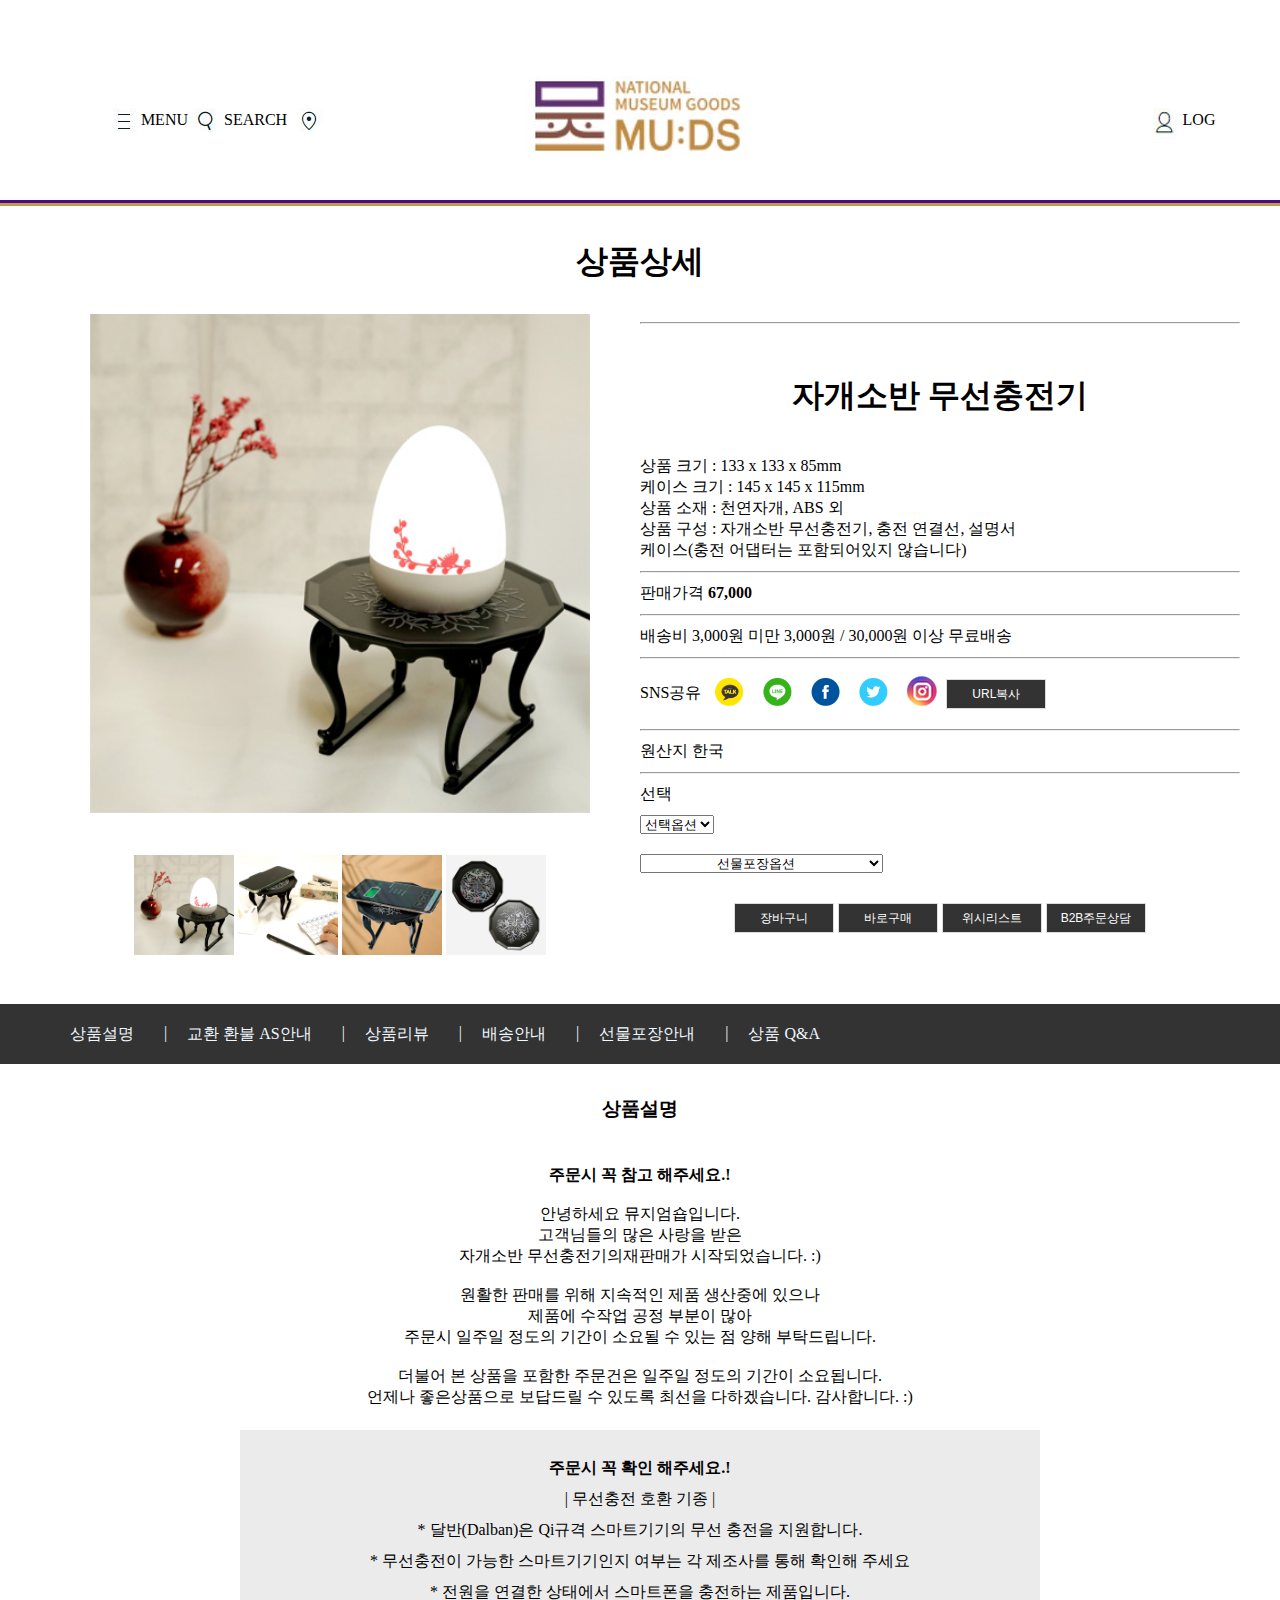
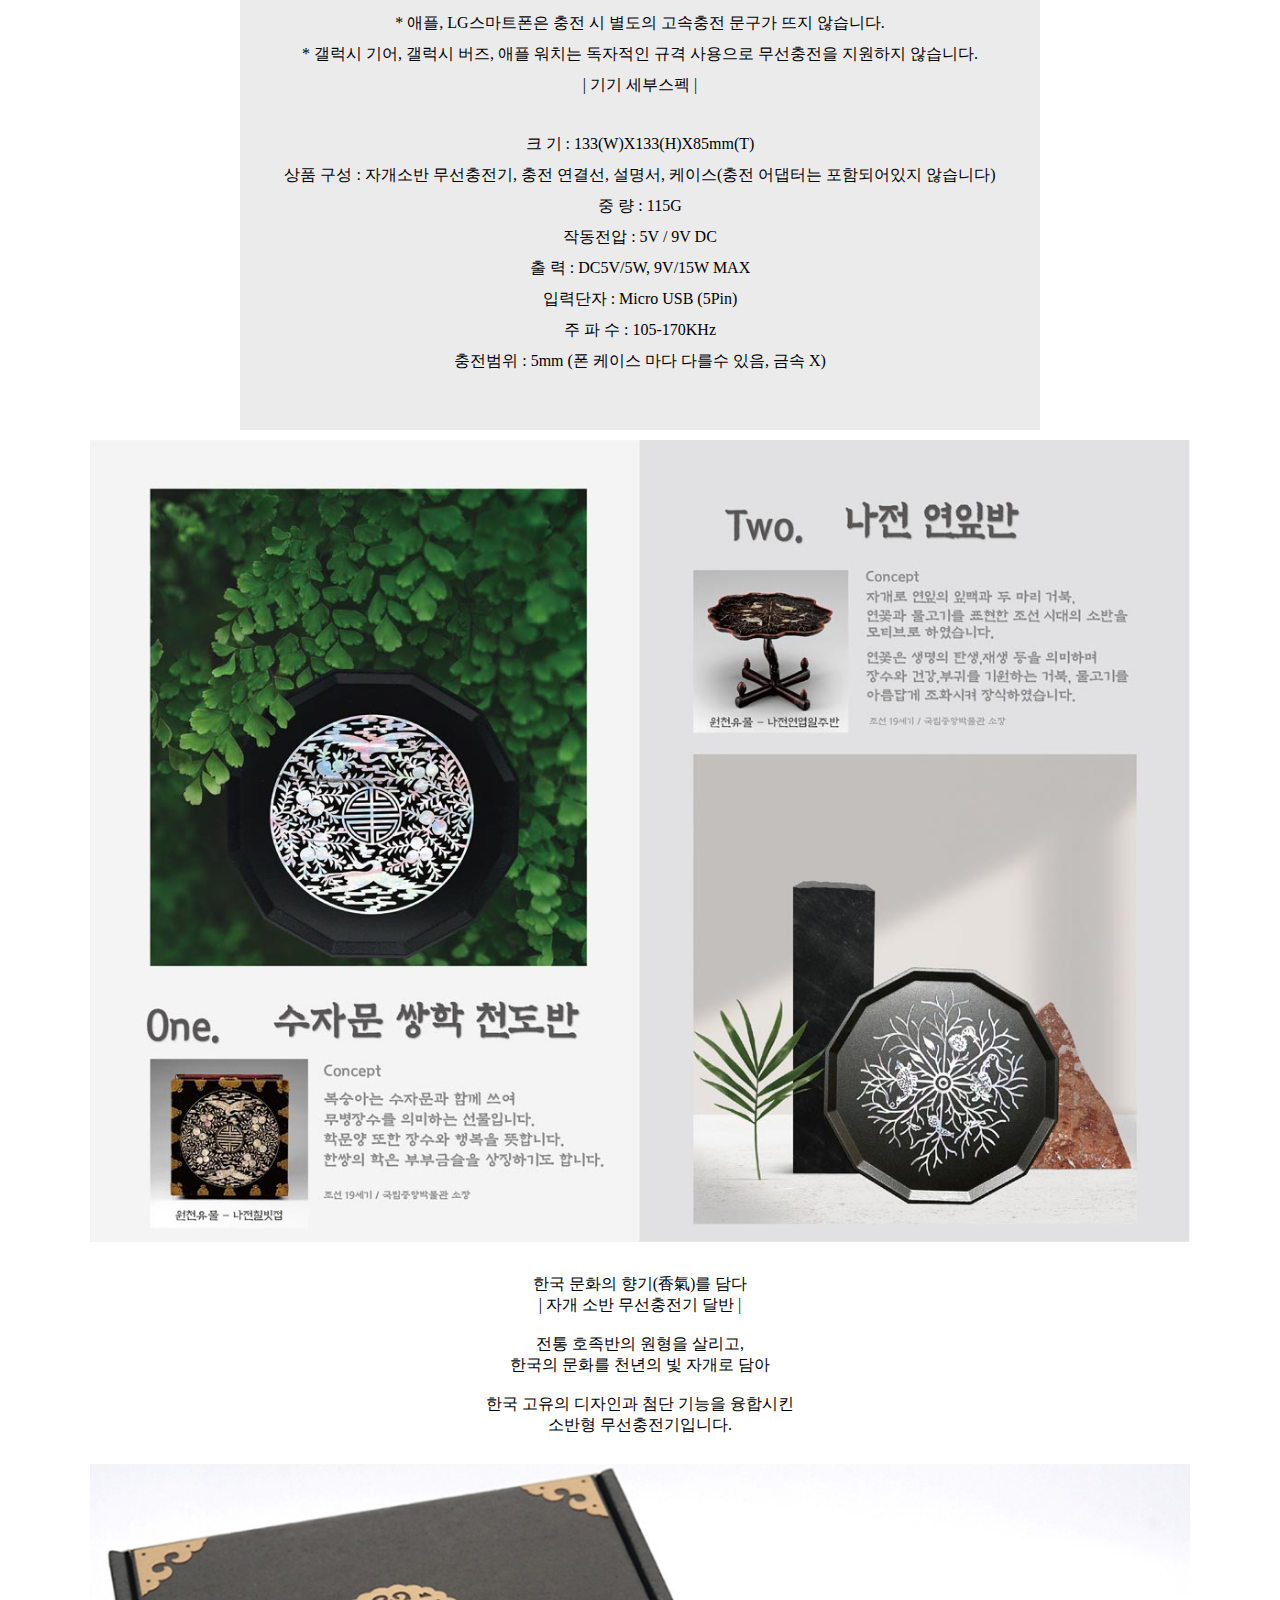
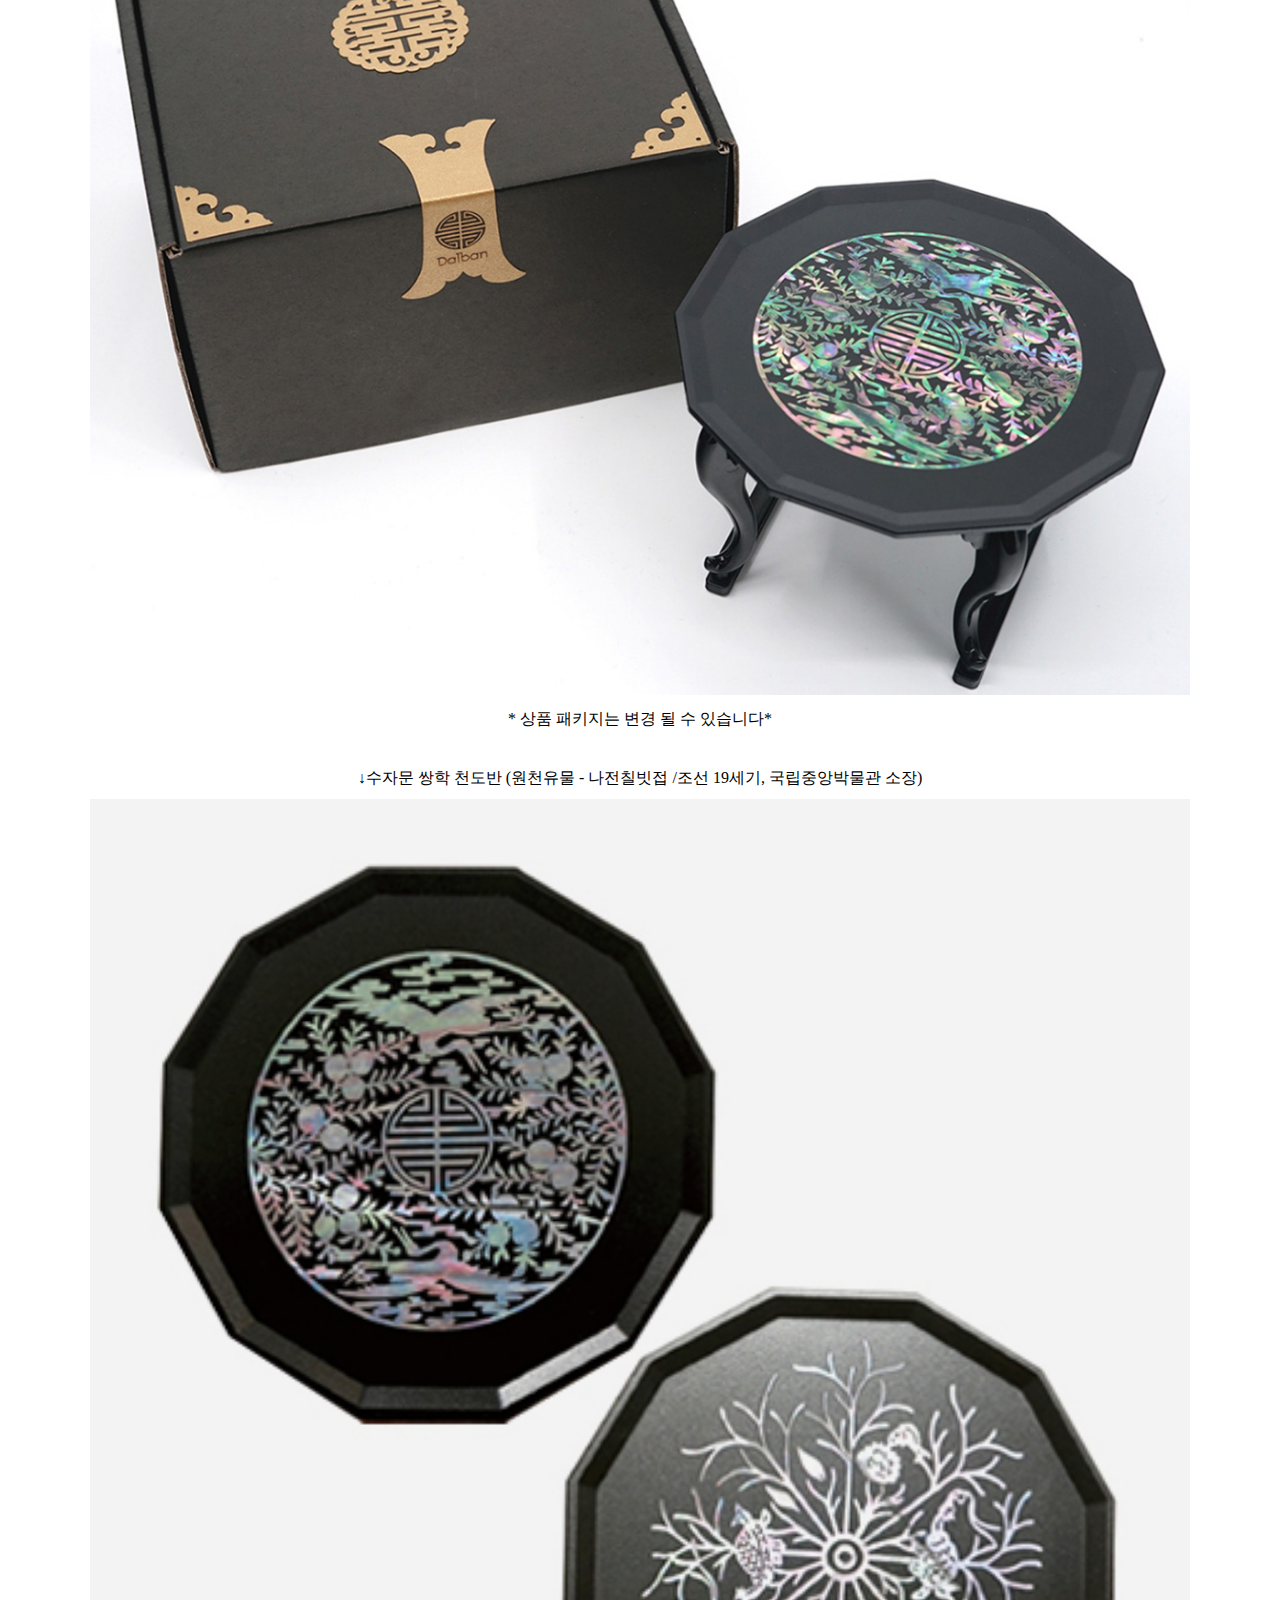
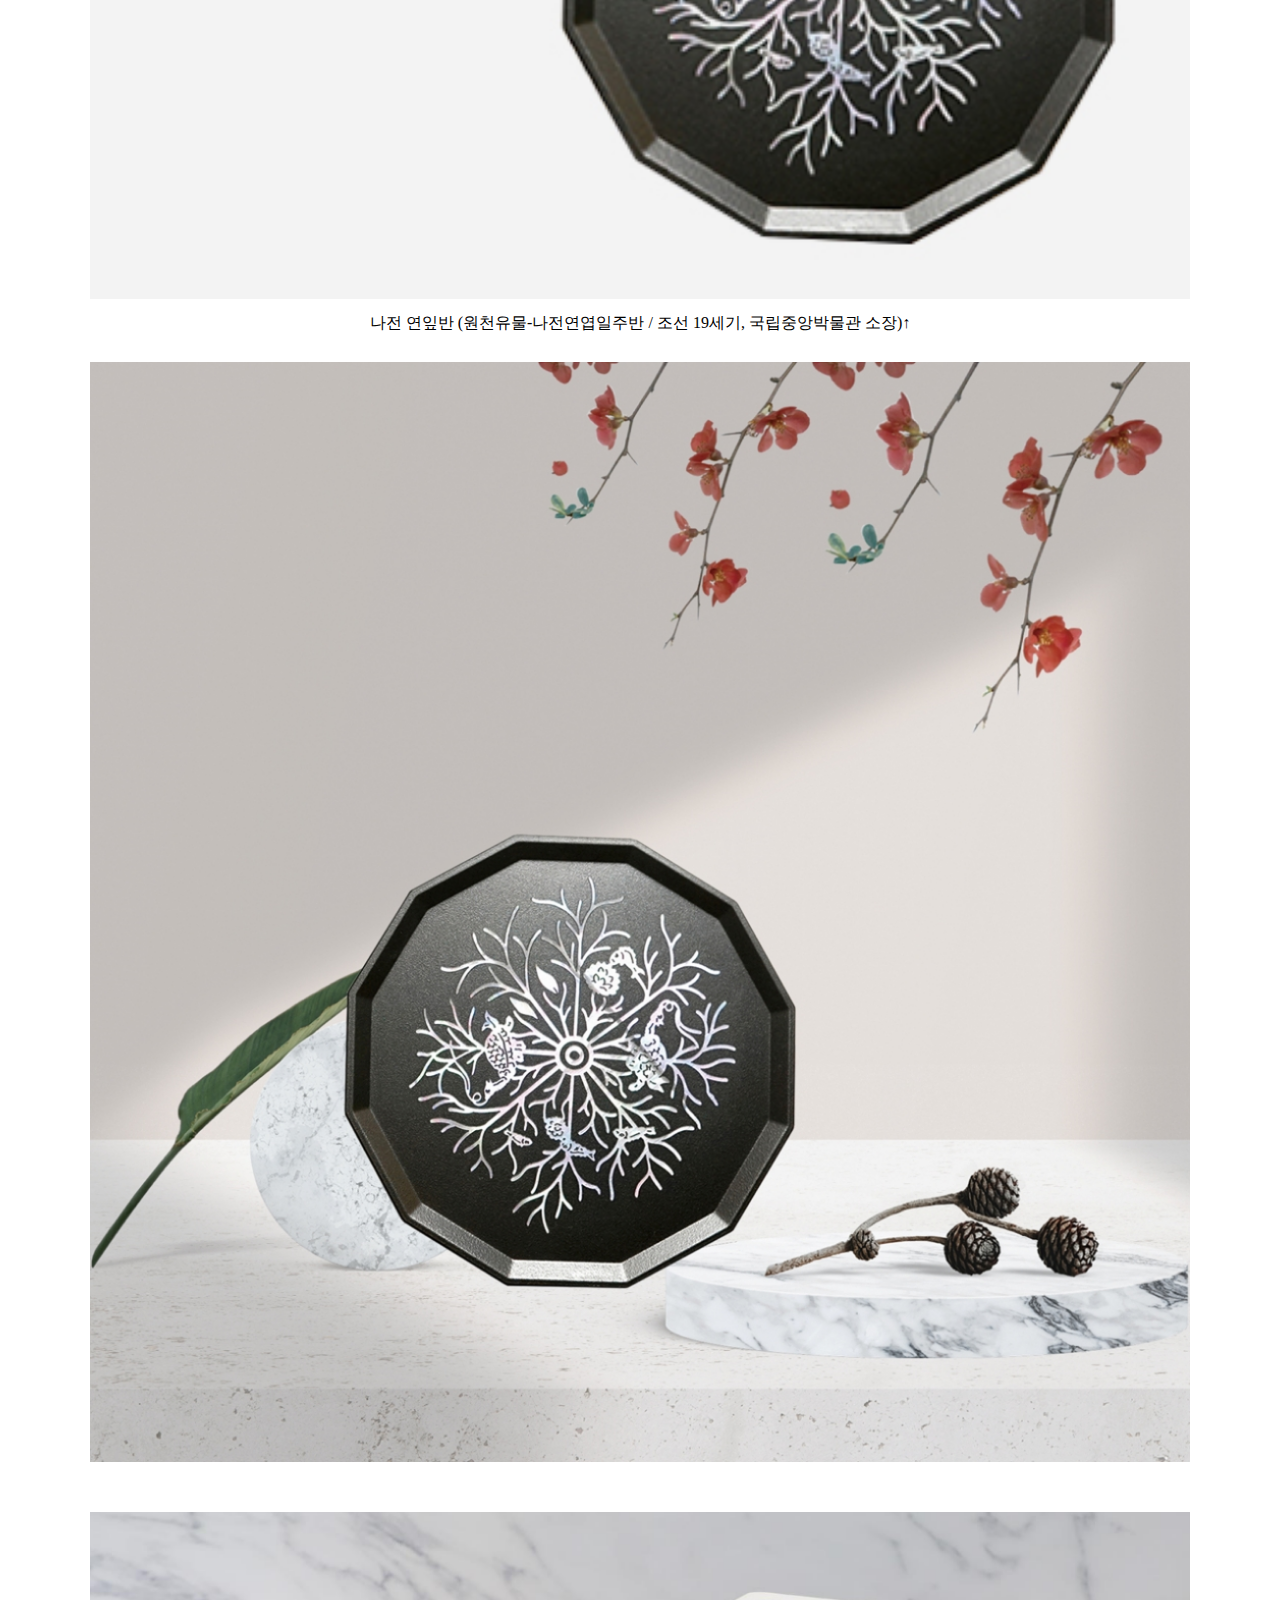
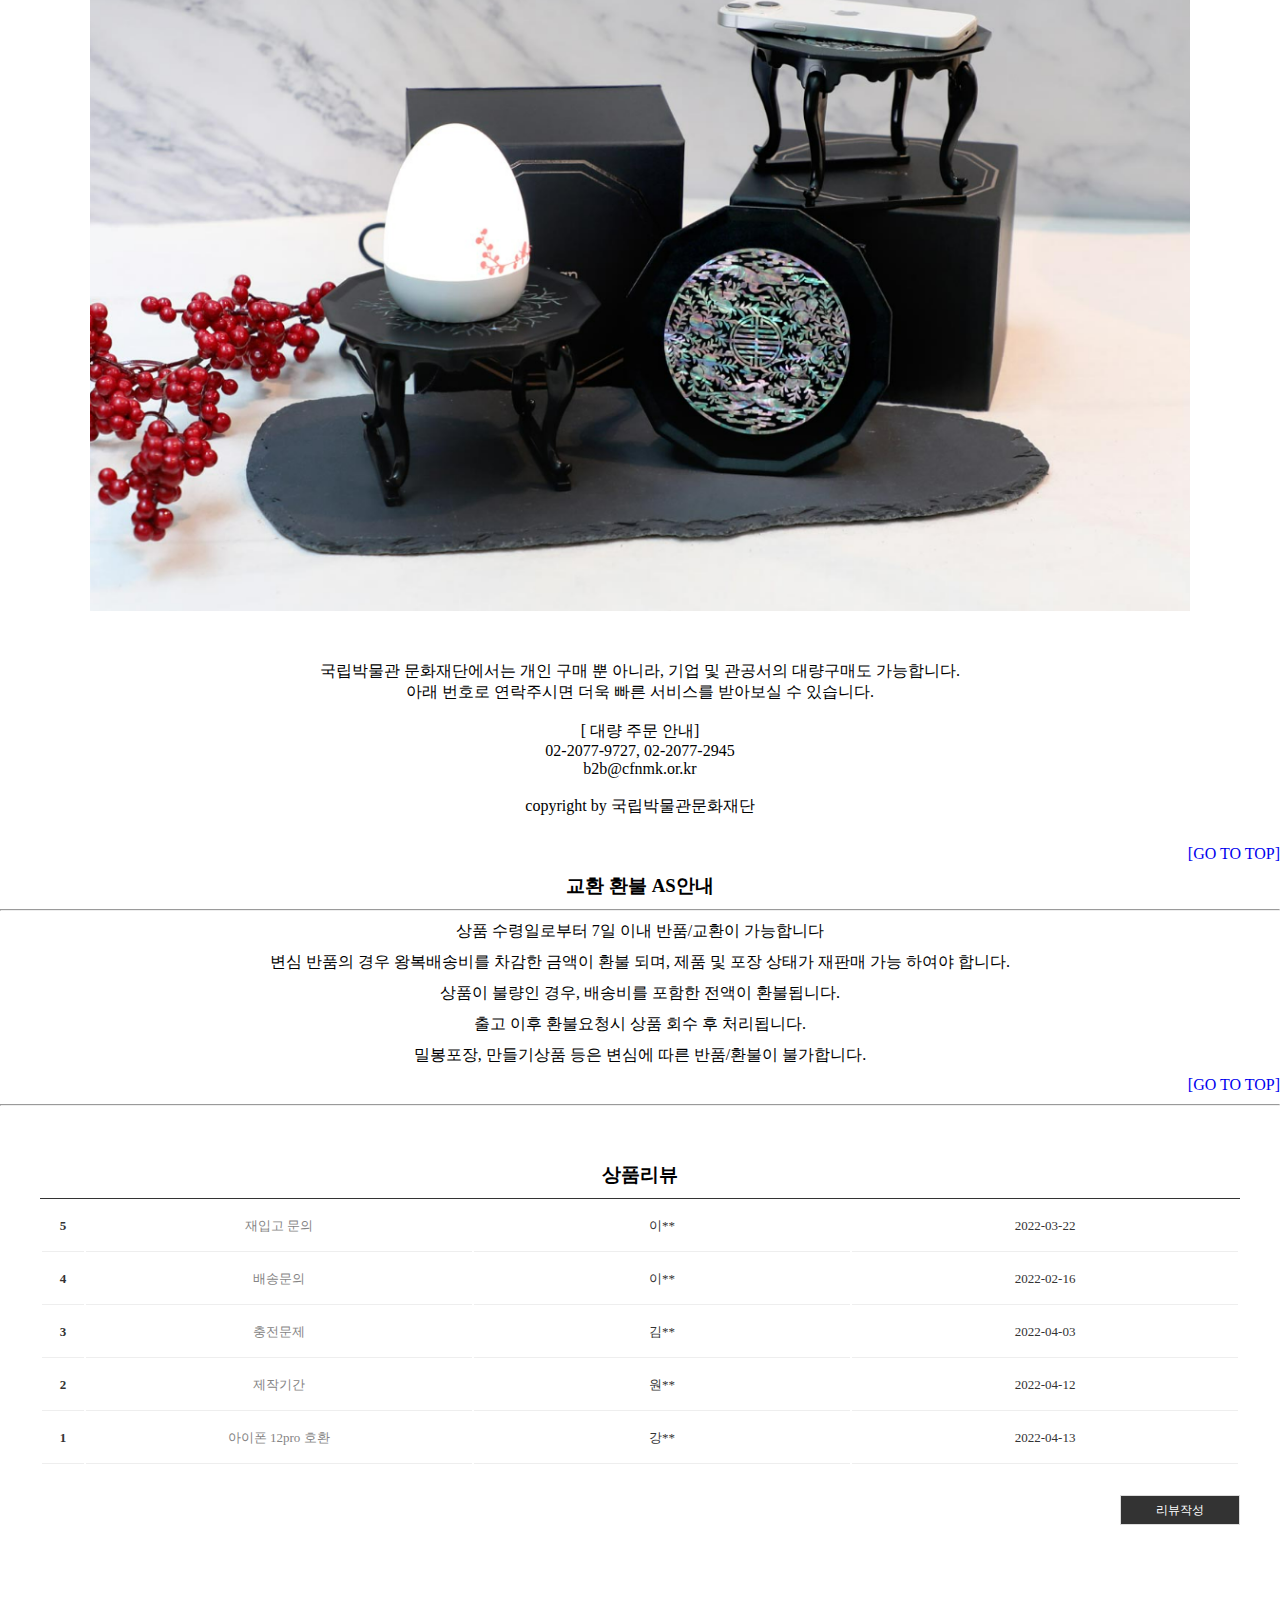
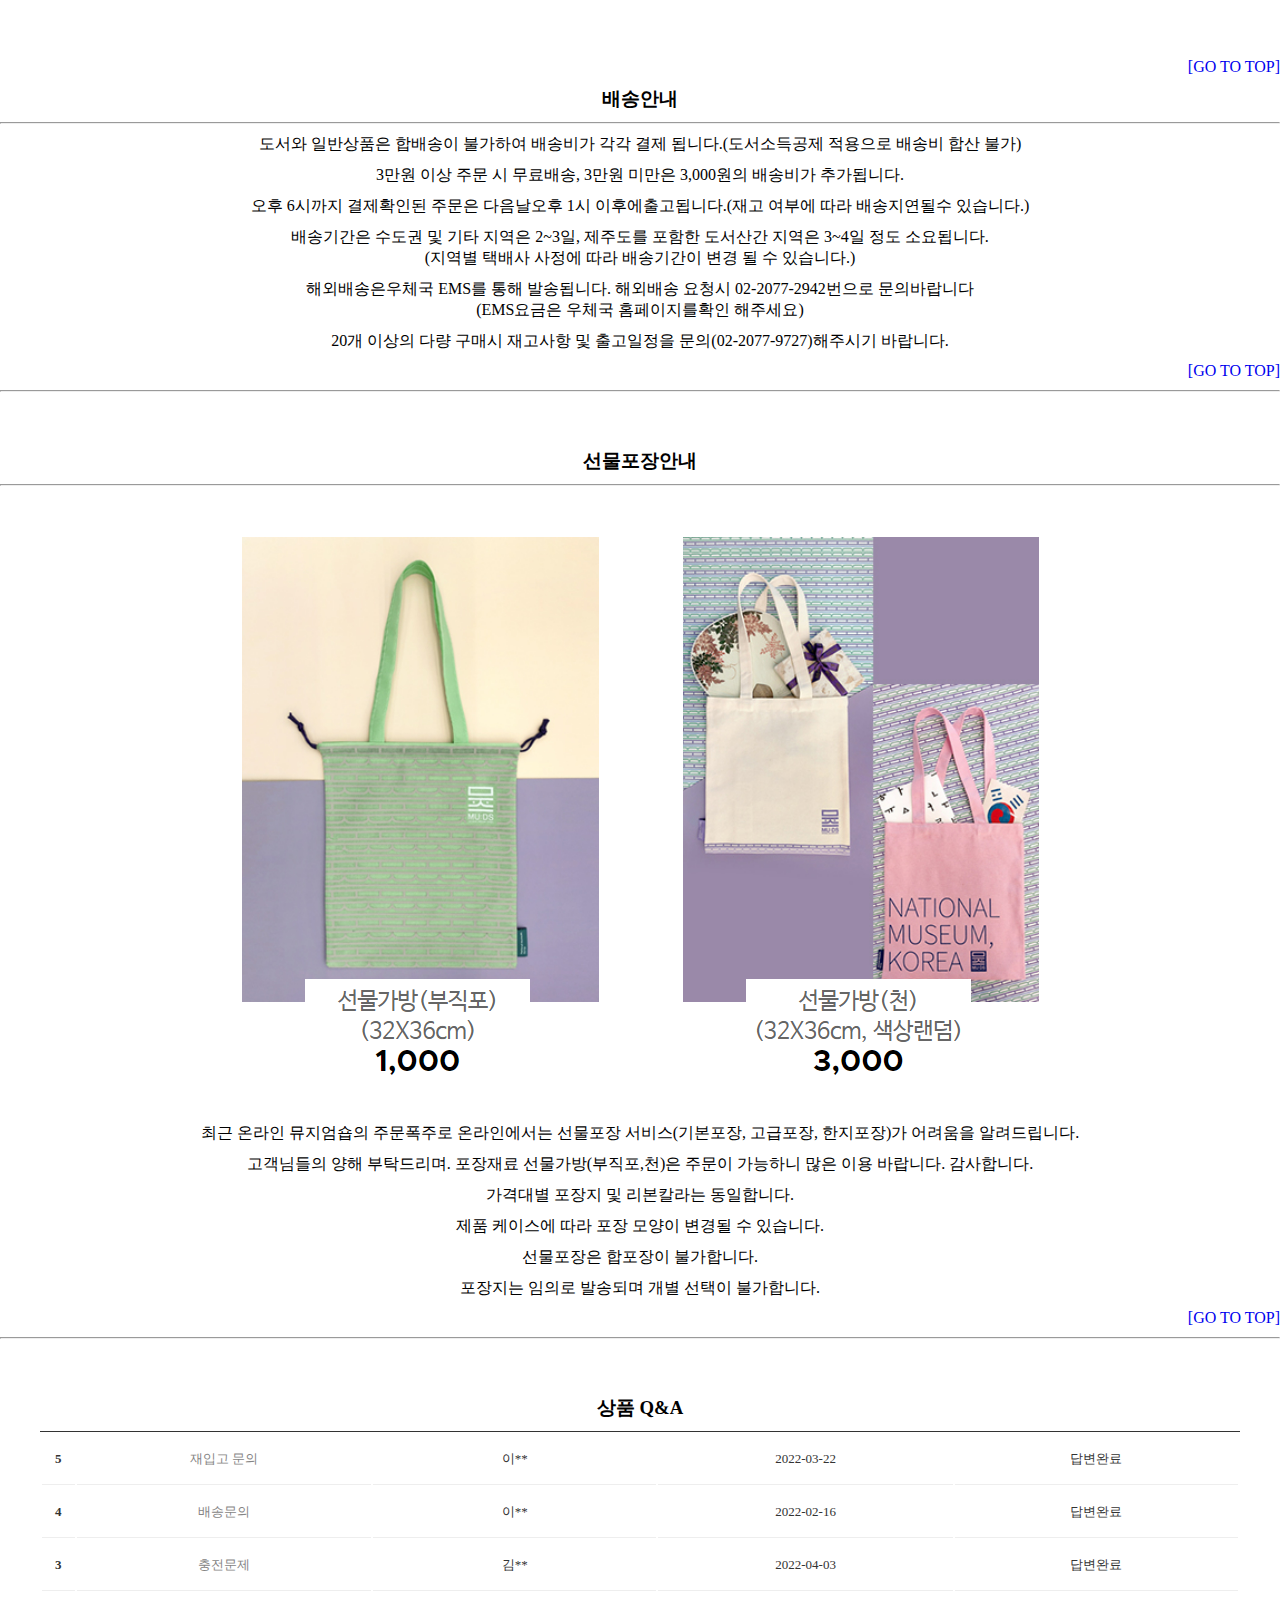
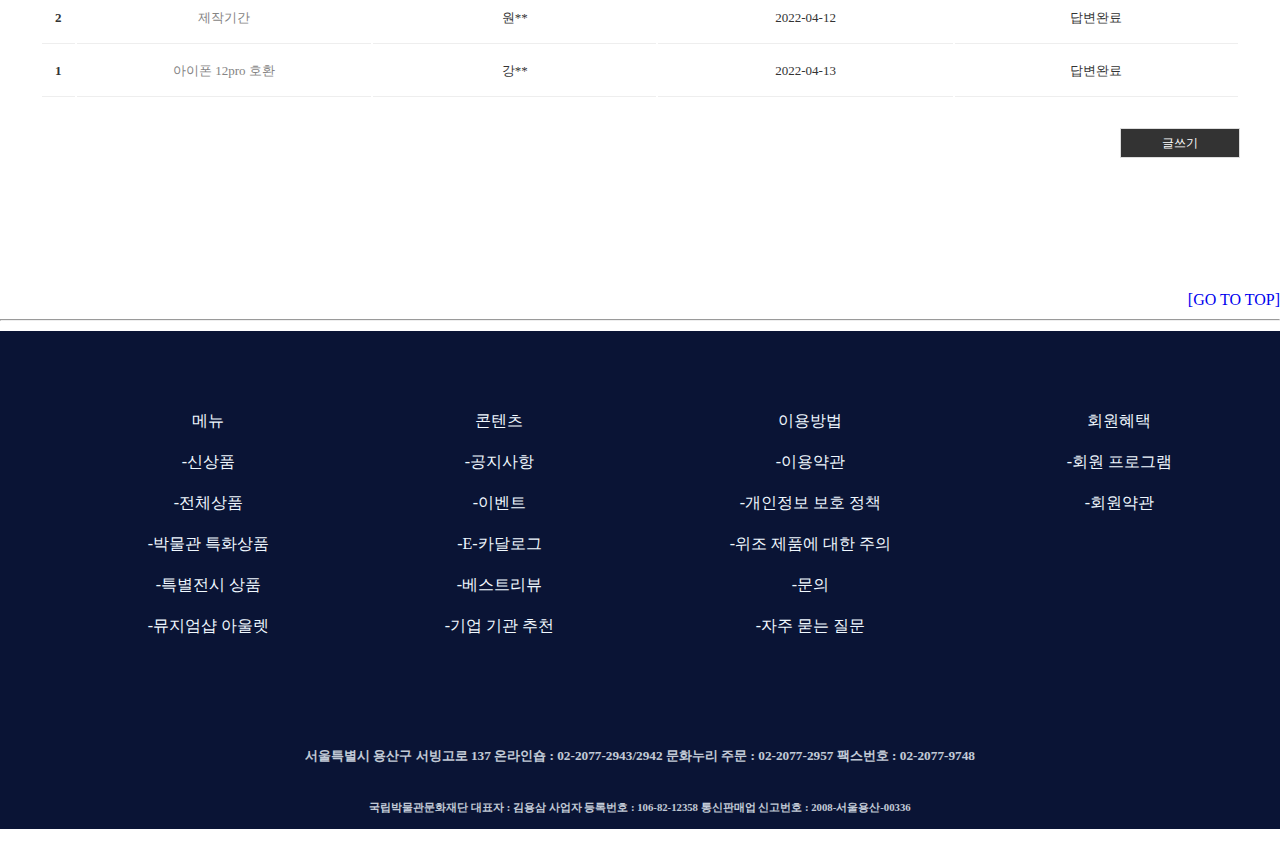
==== sub.html @ 3fd40cac "commit" ====
<!DOCTYPE html>
<html lang="ko">

<head>
    <meta charset="UTF-8">
    <meta http-equiv="X-UA-Compatible" content="IE=edge">
    <meta name="viewport" content="width=device-width, initial-scale=1.0">
    <title>charger</title>

    <link rel="stylesheet" href="css/common.css">
    <link rel="stylesheet" href="css/sub.css">

    <script src="https://ajax.aspnetcdn.com/ajax/jQuery/jquery-3.6.0.min.js"></script>

    <script>
        $(function () {
            $('a:nth-of-type(1)').click(function () {
                $('#f1').fadeIn();
                $('#f2').hide();
                $('#f3').hide();
                $('#f4').hide();
            });

            $('a:nth-of-type(2)').click(function () {
                $('#f2').fadeIn();
                $('#f1').hide();
                $('#f3').hide();
                $('#f4').hide();
            });

            $('a:nth-of-type(3)').click(function () {
                $('#f3').fadeIn();
                $('#f2').hide();
                $('#f1').hide();
                $('#f4').hide();
            });

            $('a:nth-of-type(4)').click(function () {
                $('#f4').fadeIn();
                $('#f2').hide();
                $('#f3').hide();
                $('#f1').hide();
            });


        });
    </script>


</head>

<body>
    <header>
        
        <div id="content">
            <div class="menu">
                <img src="img/menu1.jpg" alt=""><span>MENU</span>
                <img src="img/search.jpg" alt=""><span>SEARCH</span>
                <img src="img/local.jpg" alt="">
            </div>

            <div class="logo"><img src="img/logo.jpg" alt=""></div>

            <div class="log">
                <img src="img/login.jpg" alt=""><span>LOG</span>
            </div>

        </div>
        <div class="line"></div>
    </header>


    
    <div id="top">

        <h1>상품상세</h1>

        <div id="main">

            <div id="f1">
                <img src="img/m1.jpg" alt="">
            </div>

            <div id="f2">
                <img src="img/m2.jpg" alt="">
            </div>

            <div id="f3">
                <img src="img/m3.jpg" alt="">
            </div>

            <div id="f4">
                <img src="img/m4.jpg" alt="">
            </div><br>

            <div id="simage">
                <a href="#f1"><img src="img/m1.jpg" alt=""></a>
                <a href="#f2"><img src="img/m2.jpg" alt=""></a>
                <a href="#f3"><img src="img/m3.jpg" alt=""></a>
                <a href="#f4"><img src="img/m4.jpg" alt=""></a>
            </div>
        </div>
        <div id="mtext">
            <br>
            <hr>
            <h1>자개소반 무선충전기</h1><br>
            <p>상품 크기 : 133 x 133 x 85mm <br> 케이스 크기 : 145 x 145 x 115mm <br>상품 소재 : 천연자개, ABS 외 <br>
                상품 구성 : 자개소반 무선충전기, 충전 연결선, 설명서<br>
                케이스(충전 어댑터는 포함되어있지 않습니다)</p>
            <hr>
            <p>판매가격 <b> 67,000</b></p>
            <hr>
            <p>배송비<span> 3,000원 미만 3,000원 &#47; 30,000원 이상 무료배송</span></p>
            <hr>
            <p>SNS공유
                <a href=""><img src="img/sns_kakao.png" alt=""></a>
                <a href=""><img src="img/sns_line.png" alt=""></a>
                <a href=""><img src="img/sns_facebook.png" alt=""></a>
                <a href=""><img src="img/sns_twitter.png" alt=""></a>
                <a href=""><img src="img/sns_02.png" alt=""></a>
                <button>URL복사</button>
            </p>
            <hr>
            <p>원산지 <span> 한국</span></p>
            <hr>

            <div id="option">
                <form>
                    <label>선택</label><br>
                    <select name="select1">
                        <option value="0">선택옵션</option>
                        <option value="1">연잎반</option>
                        <option value="2">천도반</option>
                    </select> <br>
                    <select name="select2">
                        <option value="0">선물포장옵션</option>
                        <option value="1">선물포장 선택안함</option>
                        <option value="2">선물가방(부직포, 30x48cm)(+1000원)</option>
                        <option value="3">선물가방(천, 36x33cm)(+3000원)</option>
                    </select>
                </form>

                <div id="button">
                    <button>장바구니</button>
                    <button>바로구매</button>
                    <button>위시리스트</button>
                    <button>B2B주문상담</button>
                </div>
            </div>

        </div>
    </div>

    <div id="menu">
        <ul>
            <li><a class="" href="#content1"> 상품설명</a></li>
            <li>|</li>
            <li><a href="#content2"> 교환 환불 AS안내</a></li>
            <li>|</li>
            <li><a href="#content3"> 상품리뷰</a></li>
            <li>|</li>
            <li><a href="#content4"> 배송안내</a></li>
            <li>|</li>
            <li><a href="#content5"> 선물포장안내</a></li>
            <li>|</li>
            <li><a href="#content6"> 상품 Q&#38;A</a></li>
        </ul>
    </div>

    <div class="pro">
        <h3 id="content1"><br><b>상품설명</b></h3><br>

        <p id="box1"><b>주문시 꼭 참고 해주세요.!</b><br><br>

            안녕하세요 뮤지엄숍입니다.<br>
            고객님들의 많은 사랑을 받은<br> 자개소반 무선충전기의재판매가 시작되었습니다. :) <br><br>
            원활한 판매를 위해 지속적인 제품 생산중에 있으나 <br> 제품에 수작업 공정 부분이 많아 <br>
            주문시 일주일 정도의 기간이 소요될 수 있는 점 양해 부탁드립니다. <br><br>
            더불어 본 상품을 포함한 주문건은 일주일 정도의 기간이 소요됩니다. <br>

            언제나 좋은상품으로 보답드릴 수 있도록 최선을 다하겠습니다. 감사합니다. :)<br><br></p>

        <div class="box">
            <br>
            <p><b>주문시 꼭 확인 해주세요.!</b></p>
            <p>| 무선충전 호환 기종 |
            <ul>
                <li> * 달반(Dalban)은 Qi규격 스마트기기의 무선 충전을 지원합니다.</li>
                <li> * 무선충전이 가능한 스마트기기인지 여부는 각 제조사를 통해 확인해 주세요</li>
                <li> * 전원을 연결한 상태에서 스마트폰을 충전하는 제품입니다.</li>
                <li> * 애플, LG스마트폰은 충전 시 별도의 고속충전 문구가 뜨지 않습니다.</li>
                <li> * 갤럭시 기어, 갤럭시 버즈, 애플 워치는 독자적인 규격 사용으로 무선충전을 지원하지 않습니다.</li>
            </ul>


            <P> | 기기 세부스펙 |</P><br>

            <ul>
                <li> 크 기 : 133(W)X133(H)X85mm(T)</li>
                <li>상품 구성 : 자개소반 무선충전기, 충전 연결선, 설명서, 케이스(충전 어댑터는 포함되어있지 않습니다)</li>
                <li>중 량 : 115G</li>
                <li>작동전압 : 5V / 9V DC</li>
                <li>출 력 : DC5V/5W, 9V/15W MAX</li>
                <li>입력단자 : Micro USB (5Pin)</li>
                <li> 주 파 수 : 105-170KHz</li>
            </ul>

            충전범위 : 5mm (폰 케이스 마다 다를수 있음, 금속 X)


        </div>

        <img src="img/1.jpg" alt="">
        <p><br>한국 문화의 향기(香氣)를 담다<br>
            | 자개 소반 무선충전기 달반 | <br> <br>
            전통 호족반의 원형을 살리고,<br>
            한국의 문화를 천년의 빛 자개로 담아<br> <br>
            한국 고유의 디자인과 첨단 기능을 융합시킨<br>
            소반형 무선충전기입니다.<br><br> </p>
        <img src="img/box.jpg" alt="">
        <p>* 상품 패키지는 변경 될 수 있습니다*</p><br>

        <p></p>
        <p> ↓수자문 쌍학 천도반 (원천유물 - 나전칠빗접 /조선 19세기, 국립중앙박물관 소장)</p>
        <img src="img/mmm.jpg" alt="">
        <p> 나전 연잎반 (원천유물-나전연엽일주반 / 조선 19세기, 국립중앙박물관 소장)↑</p><br>
        <img src="img/mid.jpg" alt="">

        <p></p>


        <img src="img/las.jpg.crdownload" alt=""><br><br>
        <img src="img/last.png" alt="">
        <p><br><br>국립박물관 문화재단에서는 개인 구매 뿐 아니라, 기업 및 관공서의 대량구매도 가능합니다.<br>
            아래 번호로 연락주시면 더욱 빠른 서비스를 받아보실 수 있습니다.<br><br>
            [ 대량 주문 안내]<br> 02-2077-9727, 02-2077-2945<br> b2b@cfnmk.or.kr<br><br>
            copyright by 국립박물관문화재단<br><br></p>

        <p style="text-align: right;"><a href="#menu">[GO TO TOP]</a></p>
    </div>


    <div class="">
        <h3 id="content2">교환 환불 AS안내</h3>
        <hr>
        <ul>
            <li>상품 수령일로부터 <span>7일 이내 반품/교환이 가능</span>합니다</li>
            <li>변심 반품의 경우 왕복배송비를 차감한 금액이 환불 되며, 제품 및 포장 상태가 재판매 가능 하여야 합니다.</li>
            <li>상품이 불량인 경우, 배송비를 포함한 전액이 환불됩니다.</li>
            <li>출고 이후 환불요청시 상품 회수 후 처리됩니다.</li>
            <li>밀봉포장, 만들기상품 등은 변심에 따른 반품/환불이 불가합니다.</li>
        </ul>
        <p style="text-align: right;"><a href="#menu">[GO TO TOP]</a></p>
        <hr><br> <br>
    </div>

    <div >
        <h3 id="content3">상품리뷰</h3>

        <div class="qna">

            <table>

                <tr>
                    <th>5</th>
                    <td><a href="#">재입고 문의</a></td>
                    <td>이**</td>
                    <td>2022-03-22</td>
                </tr>

                <tr>
                    <th>4</th>
                    <td><a href="#">배송문의</a></td>
                    <td>이**</td>
                    <td>2022-02-16</td>
                </tr>

                <tr>
                    <th>3</th>
                    <td><a href="#">충전문제</a></td>
                    <td>김**</td>
                    <td>2022-04-03</td>
                </tr>

                <tr>
                    <th>2</th>
                    <td><a href="#">제작기간</a></td>
                    <td>원**</td>
                    <td>2022-04-12</td>
                </tr>

                <tr>
                    <th>1</th>
                    <td><a href="#">아이폰 12pro 호환</a></td>
                    <td>강**</td>
                    <td>2022-04-13</td>
                </tr>

            </table>
            <button>리뷰작성</button>
        </div>
        <p style="text-align: right;"><a href="#menu">[GO TO TOP]</a></p>
    </div>



    <div>
        <h3 id="content4">배송안내</h3>
        <hr>
        <ul>
            <li>도서와 일반상품은 합배송이 불가하여 배송비가 각각 결제 됩니다.(도서소득공제 적용으로 배송비 합산 불가)</li>
            <li>3만원 이상 주문 시 무료배송, 3만원 미만은 3,000원의 배송비가 추가됩니다.</li>
            <li>오후 6시까지 결제확인된 주문은 다음날오후 1시 이후에출고됩니다.(재고 여부에 따라 배송지연될수 있습니다.)</li>
            <li>배송기간은 수도권 및 기타 지역은 2~3일, 제주도를 포함한 도서산간 지역은 3~4일 정도 소요됩니다.<br> (지역별 택배사 사정에 따라 배송기간이 변경 될 수 있습니다.) </li>
            <li>해외배송은우체국 EMS를 통해 발송됩니다. 해외배송 요청시 02-2077-2942번으로 문의바랍니다<br>(EMS요금은 우체국 홈페이지를확인 해주세요) </li>
            <li>20개 이상의 다량 구매시 재고사항 및 출고일정을 문의(02-2077-9727)해주시기 바랍니다.</li>
        </ul>
        <p style="text-align: right;"><a href="#menu">[GO TO TOP]</a></p>
        <hr><br> <br>

    </div>

    <div>
        <h3 id="content5">선물포장안내</h3>
        <hr><img src="img/pack.png" alt="">
        <ul>
            <li>최근 온라인 뮤지엄숍의 주문폭주로 온라인에서는 선물포장 서비스(기본포장, 고급포장, 한지포장)가 어려움을 알려드립니다.</li>
            <li>고객님들의 양해 부탁드리며. 포장재료 선물가방(부직포,천)은 주문이 가능하니 많은 이용 바랍니다. 감사합니다.</li>
            <li>가격대별 포장지 및 리본칼라는 동일합니다.</li>
            <li>제품 케이스에 따라 포장 모양이 변경될 수 있습니다.</li>
            <li>선물포장은 합포장이 불가합니다.</li>
            <li>포장지는 임의로 발송되며 개별 선택이 불가합니다.</li>
        </ul>
        <p style="text-align: right;"><a href="#menu">[GO TO TOP]</a></p>
        <hr><br> <br>

    </div>

    <div class="">
        <h3 id="content6">상품 Q&#38;A</h3>

        <div class="qna">
            <table>
                <tr>
                    <th>5</th>
                    <td><a href="#">재입고 문의</a></td>
                    <td>이**</td>
                    <td>2022-03-22</td>
                    <td>답변완료</td>
                </tr>

                <tr>
                    <th>4</th>
                    <td><a href="#">배송문의</a></td>
                    <td>이**</td>
                    <td>2022-02-16</td>
                    <td>답변완료</td>
                </tr>

                <tr>
                    <th>3</th>
                    <td><a href="#">충전문제</a></td>
                    <td>김**</td>
                    <td>2022-04-03</td>
                    <td>답변완료</td>
                </tr>

                <tr>
                    <th>2</th>
                    <td><a href="#">제작기간</a></td>
                    <td>원**</td>
                    <td>2022-04-12</td>
                    <td>답변완료</td>
                </tr>

                <tr>
                    <th>1</th>
                    <td><a href="#">아이폰 12pro 호환</a></td>
                    <td>강**</td>
                    <td>2022-04-13</td>
                    <td>답변완료</td>
                </tr>

            </table>
            <button>글쓰기</button>
        </div>

        <p style="text-align: right;"><a href="#menu">[GO TO TOP]</a></p>
        <hr>


    </div>

    


    <footer>

        <div id="fbox">
            <div id="f">
                <div class="mbox">
                    <ul>
                        <li> 메뉴 </li>
                        <li><a href="#">-신상품 </a></li>
                        <li><a href="#"> -전체상품 </a></li>
                        <li><a href="#">-박물관 특화상품 </a></li>
                        <li><a href="#">-특별전시 상품 </a></li>
                        <li><a href="#">-뮤지엄샵 아울렛 </a></li>
                    </ul>
                </div>

                <div class="mbox">
                    <ul>
                        <li>콘텐츠</li>
                        <li><a href="#">-공지사항</a></li>
                        <li><a href="#">-이벤트</a></li>
                        <li> <a href="#">-E-카달로그</a></li>
                        <li><a href="#">-베스트리뷰</a></li>
                        <li> <a href="#">-기업 기관 추천</a></li>
                    </ul>
                </div>

                <div class="mbox">
                    <ul>
                        <li>이용방법 </li>
                        <li><a href="#">-이용약관</a></li>
                        <li> <a href="#">-개인정보 보호 정책</a></li>
                        <li><a href="#">-위조 제품에 대한 주의</a></li>
                        <li><a href="#">-문의</a></li>
                        <li><a href="#">-자주 묻는 질문</a></li>
                    </ul>
                </div>

                <div class="mbox">
                    <ul>
                        <li>회원혜택</li>
                        <li><a href="#">-회원 프로그램</a></li>
                        <li><a href="#">-회원약관</a></li>
                    </ul>
                </div>
            </div>

            <h5>서울특별시 용산구 서빙고로 137 온라인숍 : 02-2077-2943/2942 문화누리 주문 : 02-2077-2957 팩스번호 : 02-2077-9748</h5><br><br>
            <h6>국립박물관문화재단 대표자 : 김용삼 사업자 등록번호 : 106-82-12358 통신판매업 신고번호 : 2008-서울용산-00336 </h6><br><br>

        </div>
    </footer>
</body>

</html>
---- css/common.css ----
@charset "utf-8";

*{margin: 0; padding: 0; box-sizing: border-box;}
.line {width: 100%; height: 3px; border-top: 3px solid #480a94; border-bottom: 3px solid #c09d3f;}       
header { width: 100%; height: 170px; background-color: white; margin: 0 auto; padding-top: 20px;}
#content{width: 1200px; height: 100%; margin:0 auto;}
.menu{width: 30%; height: 70px; float: left; margin: 50px 0 0;}
.logo {width: 40%;float: left; text-align: center;}
.log{width: 10%; height: 70px;  margin: 50px 0 0;float: right;}
#content img {vertical-align: middle;}
header a{text-decoration :none;color:black}

#f {display: flex; flex-direction: row; justify-content: space-around; margin: auto;}
footer{width: 100%; height: 498px; background-color: rgb(10, 20, 53); color: aliceblue;}
#fbox{width: 1200px;height: 100%; margin: 0 auto;}
footer ul{list-style-type: none}
.mbox{padding: 50px 10px 80px 50px;}
footer h5, footer h6{text-align: center; margin: auto; opacity: 0.8;}
h1{text-align: center; margin-top: 50px;}
footer li {color: aliceblue; display: block; margin: 20px;}
footer li a {text-decoration :none;color: aliceblue;}
---- css/sub.css ----
@charset "utf-8";
* {margin: 10px auto; text-align: center;}
        ul {list-style-type: none; margin: 0; padding: 0;}
        a {text-decoration: none;}
        
        #top{width: 1200px; height: auto; margin: 0 auto;}
        #main img{
            width: 500px; margin: 0 auto; }
        #main{width: 600px; height: 650px; display: flex; flex-direction:column; float: left;}
        #f2, #f3, #f4{display: none; }  
            
        #simage img {width: 100px; height: 100px; margin:0 auto;}
        #simage{float: left;}
        
        #simage a:hover {opacity: 0.7;}

        #button{}
        
        #mtext{height: 700px; margin: 0 auto;}
        #mtext > p , #option> form{text-align: left;}
        #mtext  button { width:100px ; height: 30px;color:#fff; font-size:12px; background-color:#333; border:1px solid #ddd ;cursor: pointer;}
        
        #mtext img{margin: 0px 5px -8px 10px;}

        #menu{width: 100%; height: 60px; background-color:#333;}
        #menu ul {width: 1200px; margin: 0 auto; padding: 10px ; overflow: hidden; }
        #menu  li {text-align: center; float: left;color:aliceblue;}
        #menu li a {display: block; color:aliceblue;  padding: 0px 10px;  margin: 0 20px 0px 10px; text-align: center;}

        .box{background-color: rgb(235, 235, 235); width: 800px; height: 600px; }
        #box1{ width: 800px; height: 250px; margin: 15px auto;}
        .pro img{width: 1100px; margin: 0 auto;}

        .qna table th {width:80px; border-bottom:1px solid #eee; color:#333}
        .qna table td {width:770px; border-bottom:1px solid #eee;}
        .qna table td > a {color:rgb(133, 132, 132);}      
        .qna {width:1200px; height:450px; margin:0 auto; text-align:center;}
        .qna > button {float:right; margin:25px 0px; width:120px; height:30px; color:#fff; font-size:12px; background-color:#333; border:1px solid #ddd;}
        .qna > button:hover {cursor:pointer;}
        .qna > table {display:inline-block; margin:0px auto; border-top:1px solid #333; line-height:50px; width:1200px; font-size:13px; color:#333;}
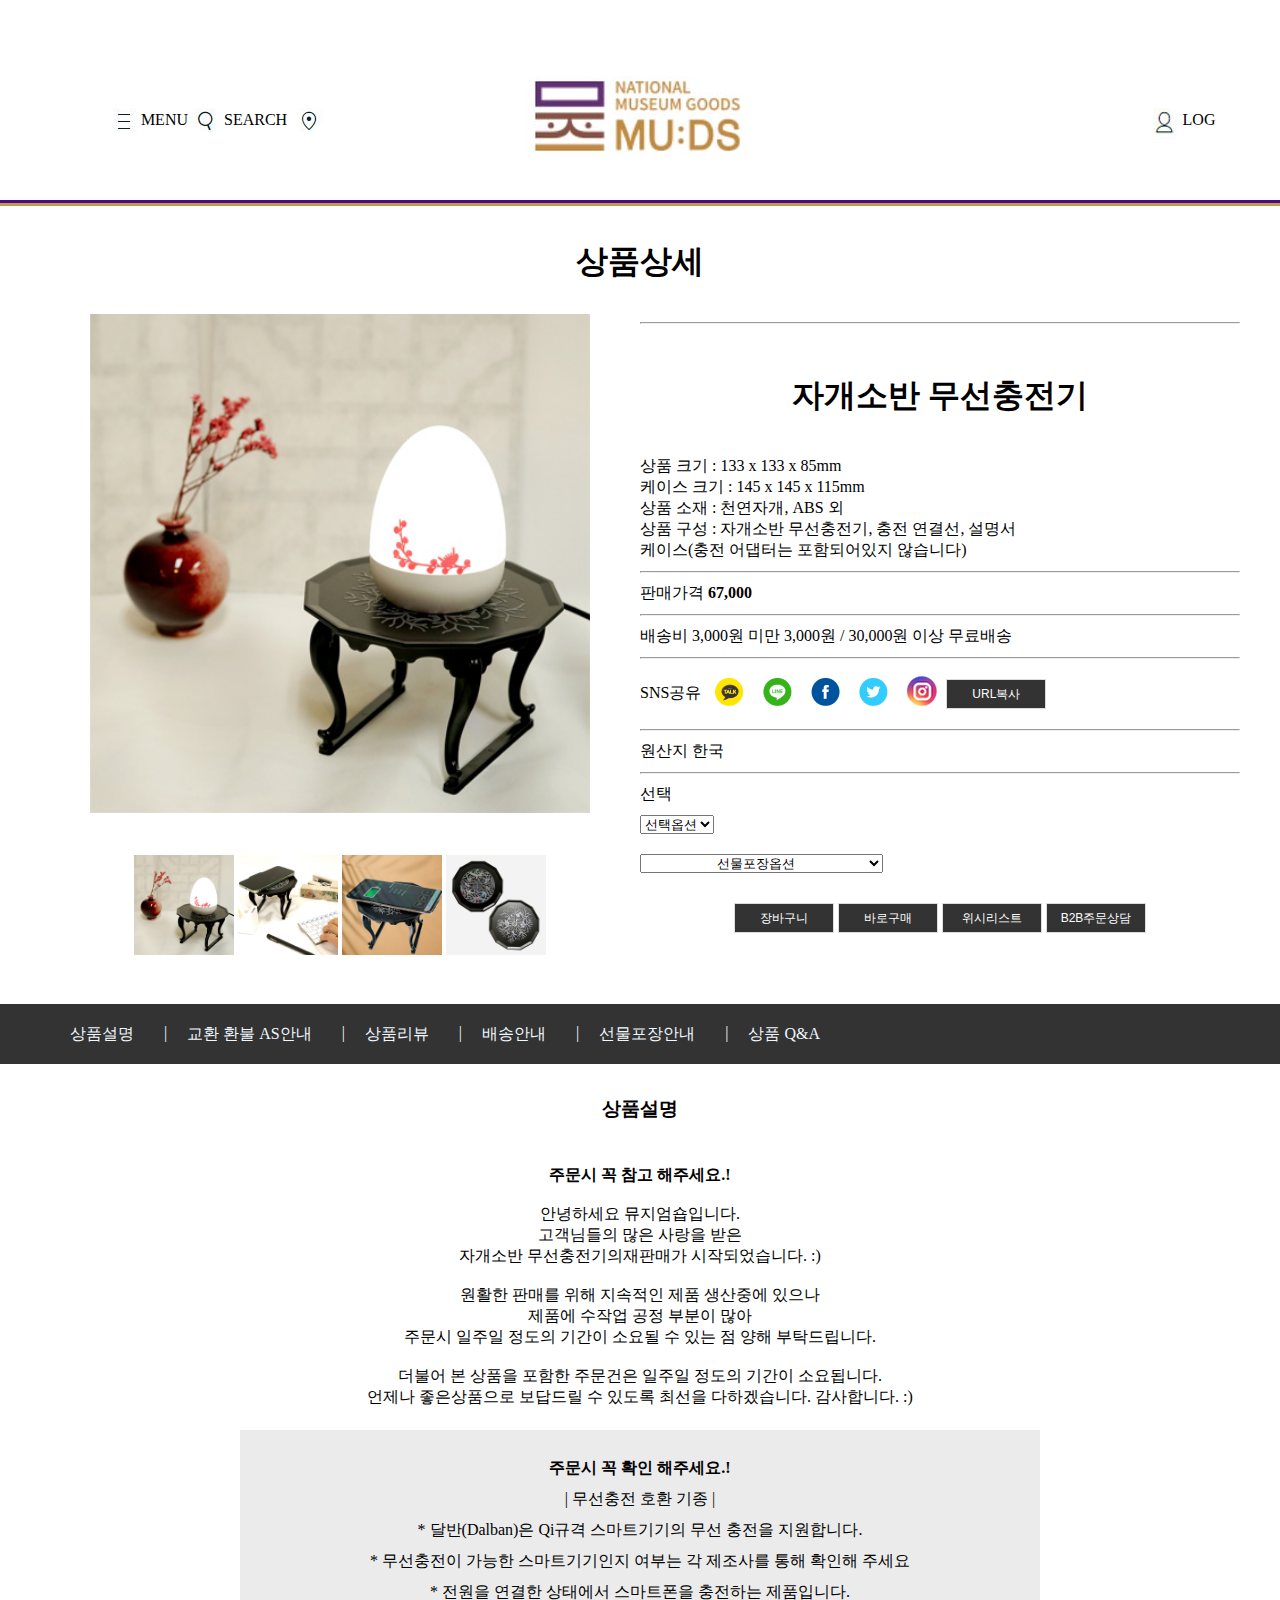
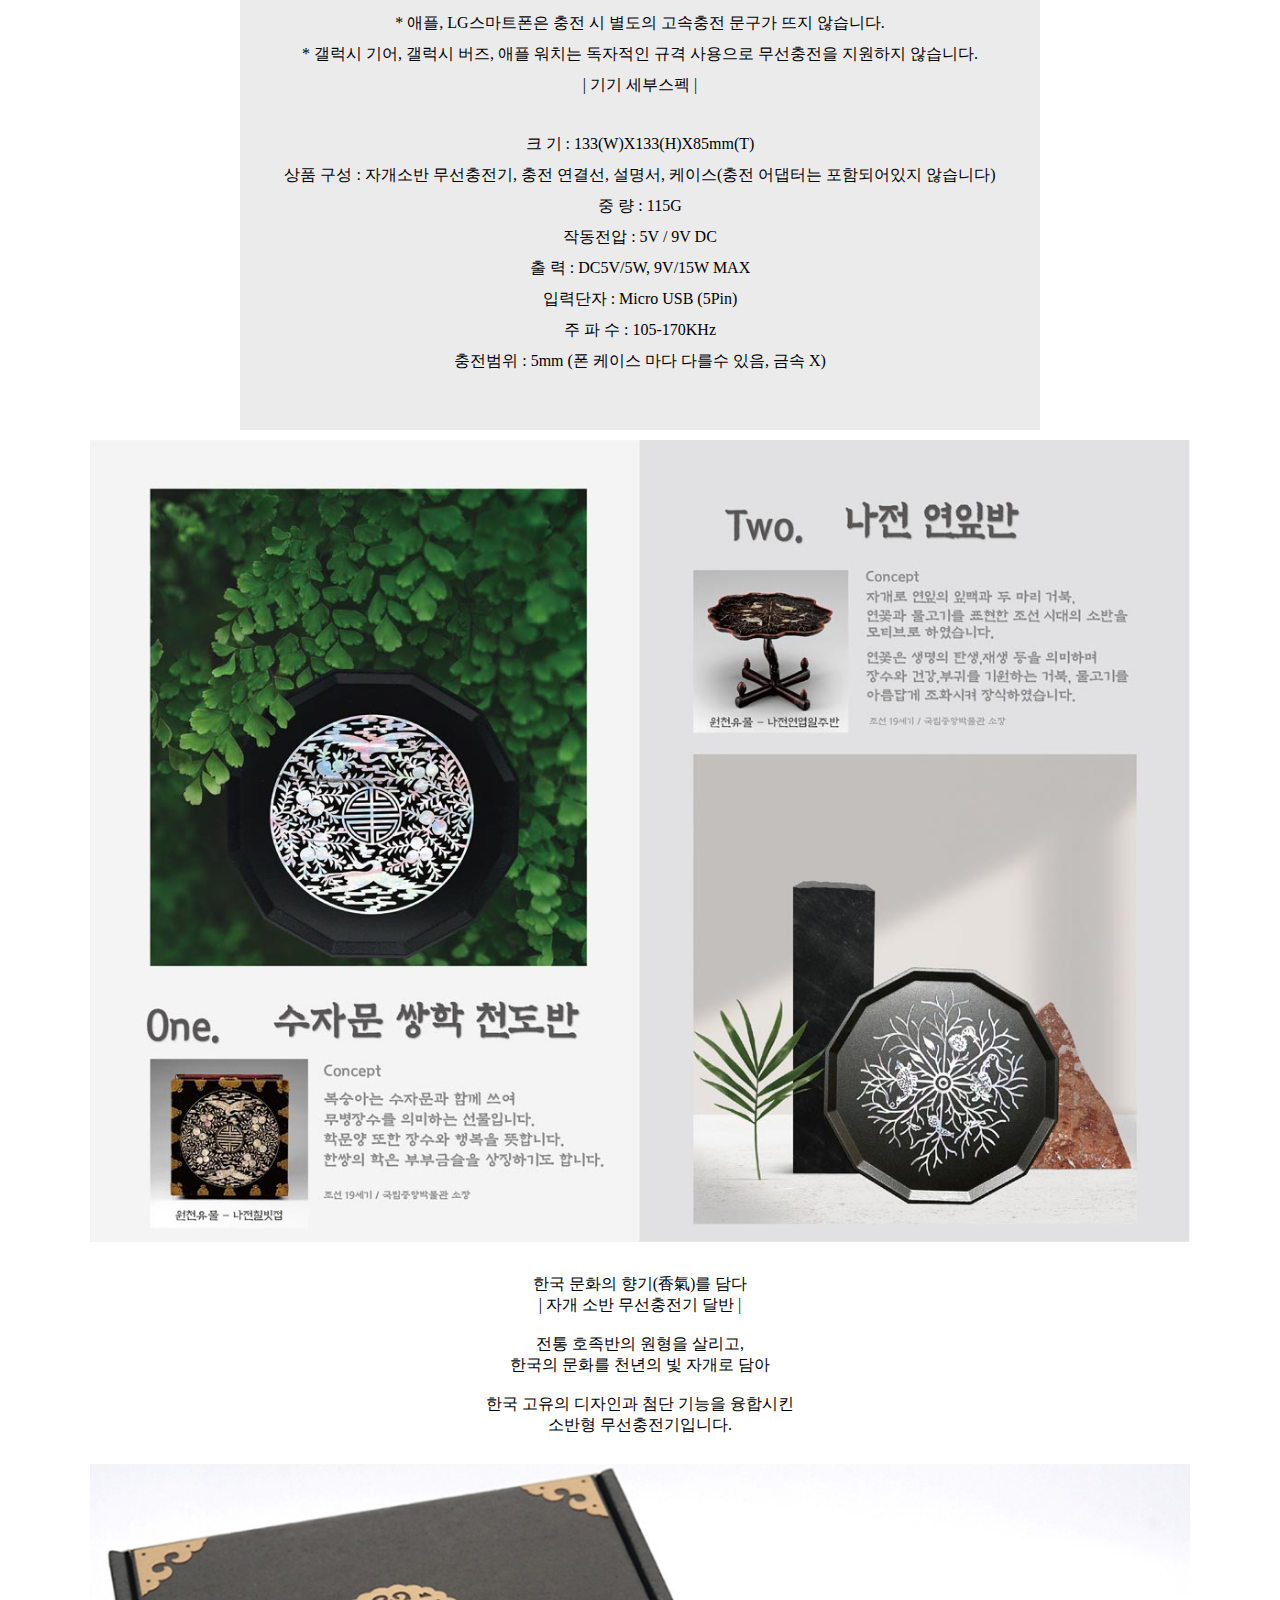
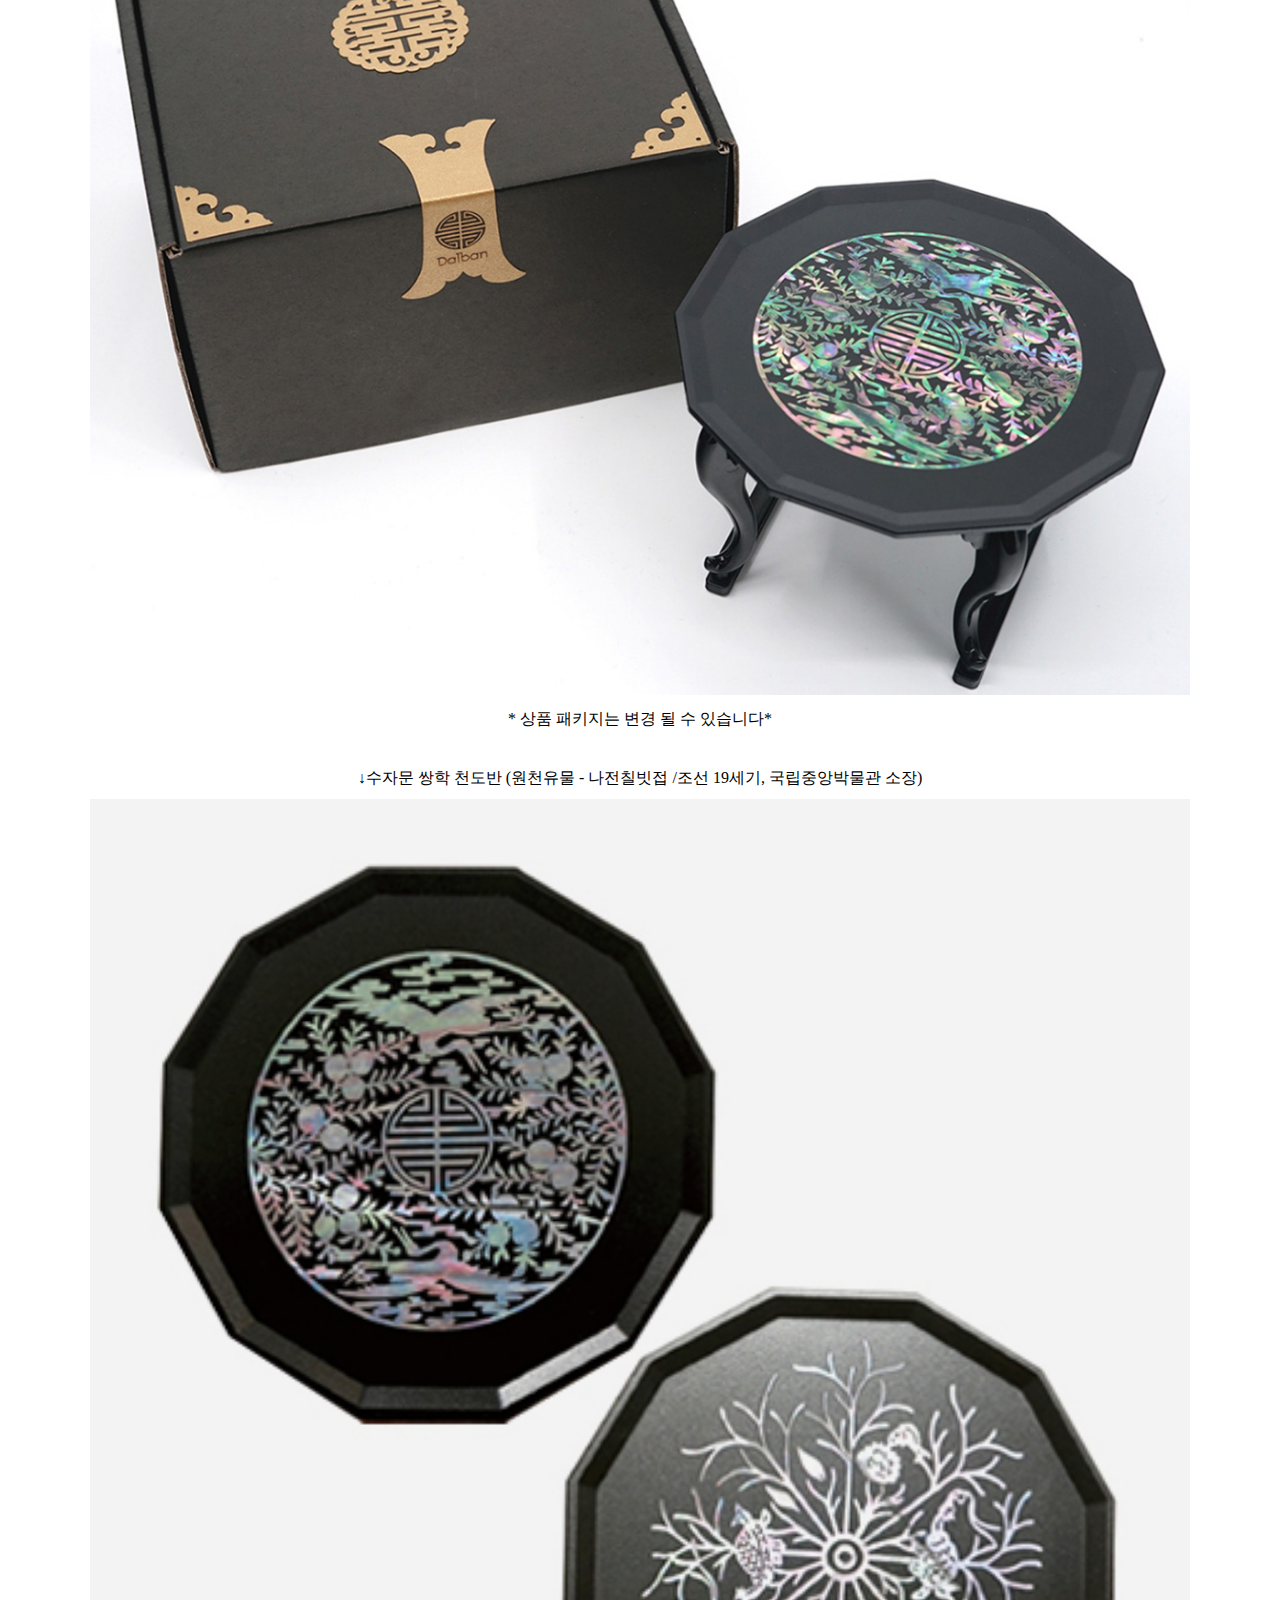
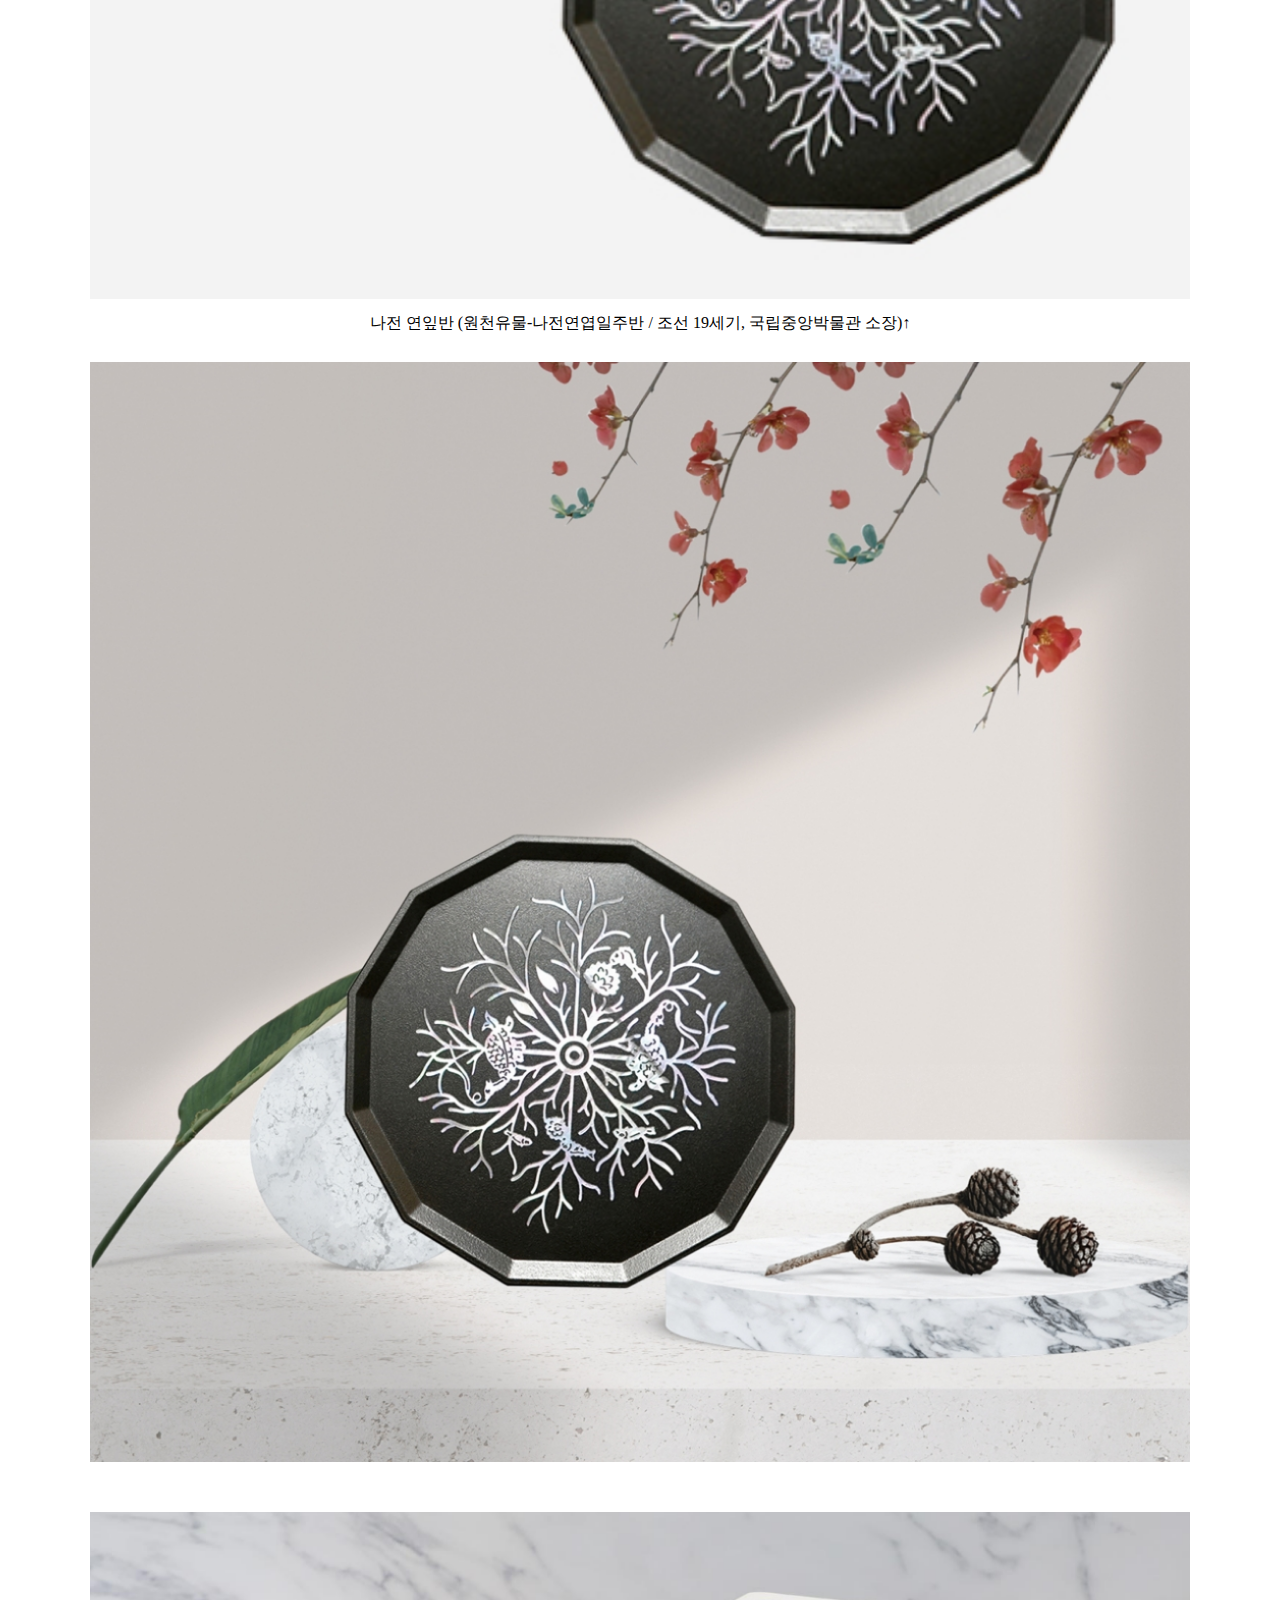
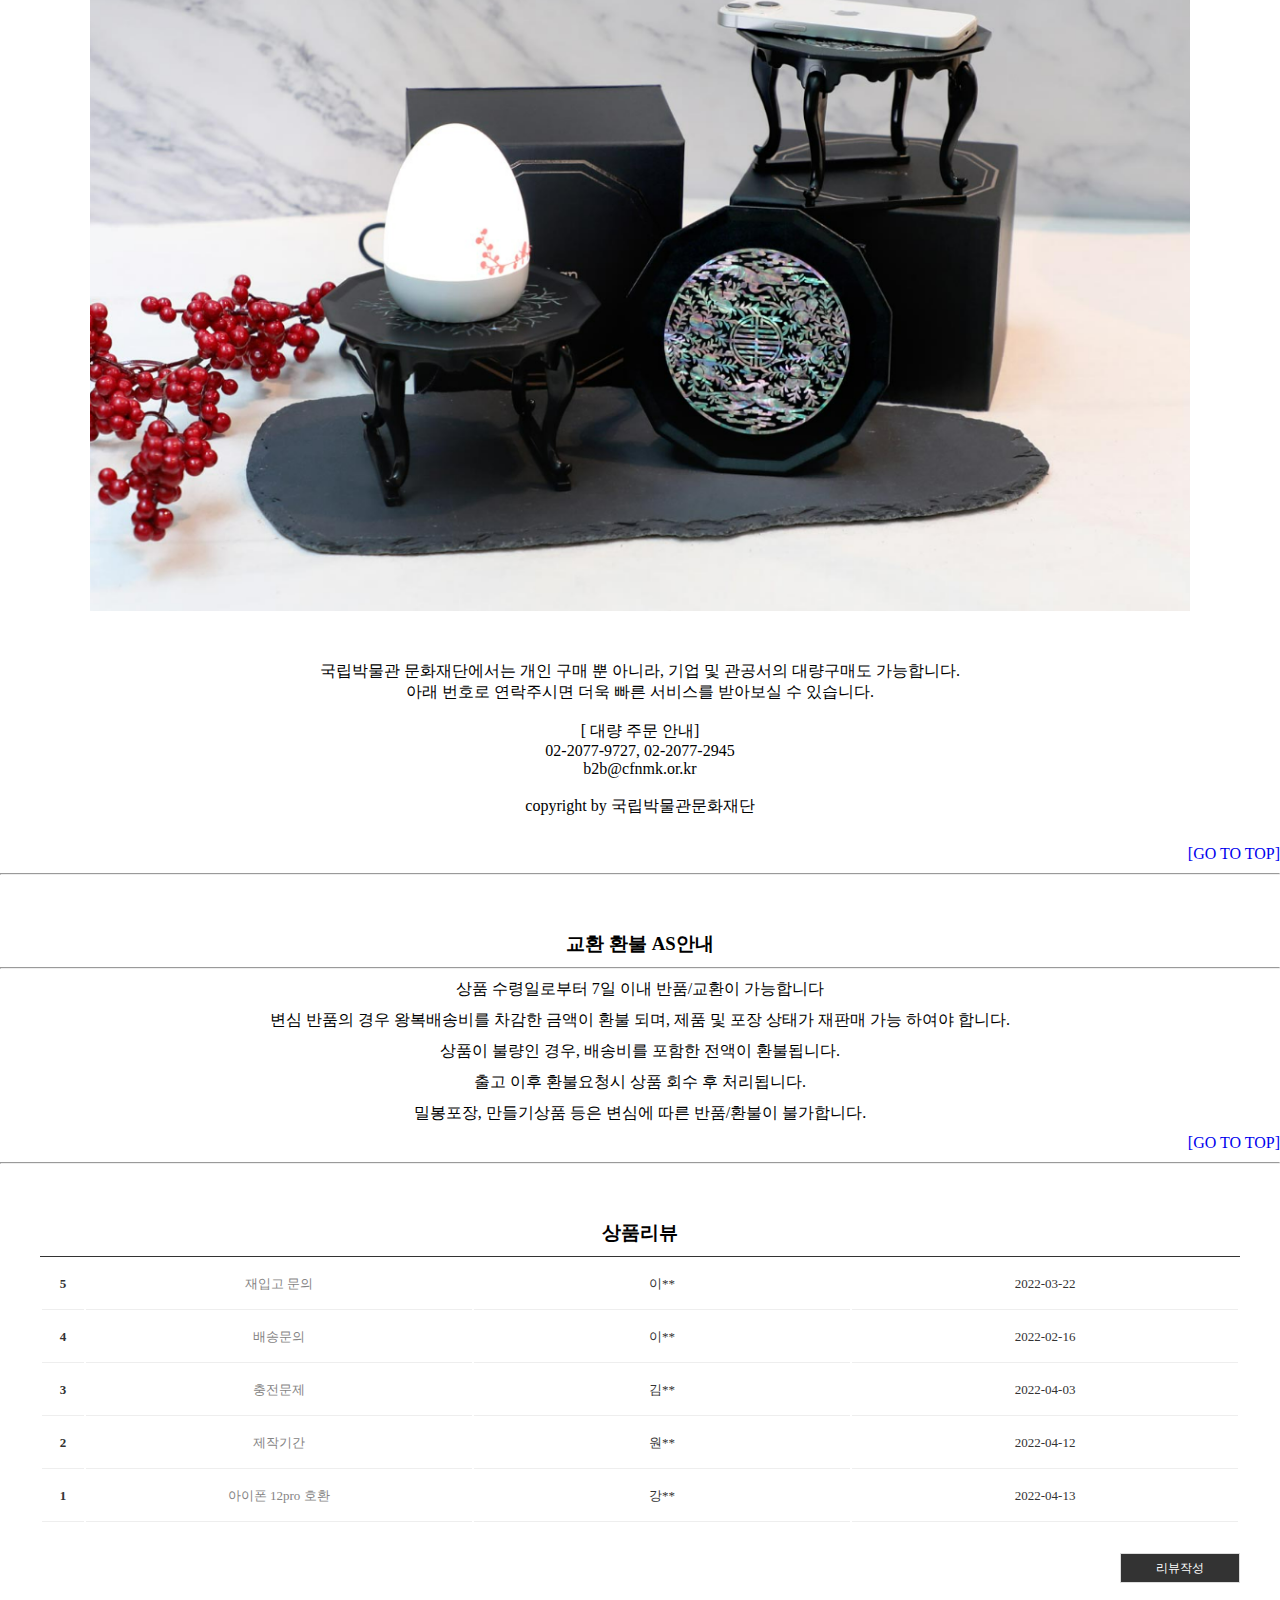
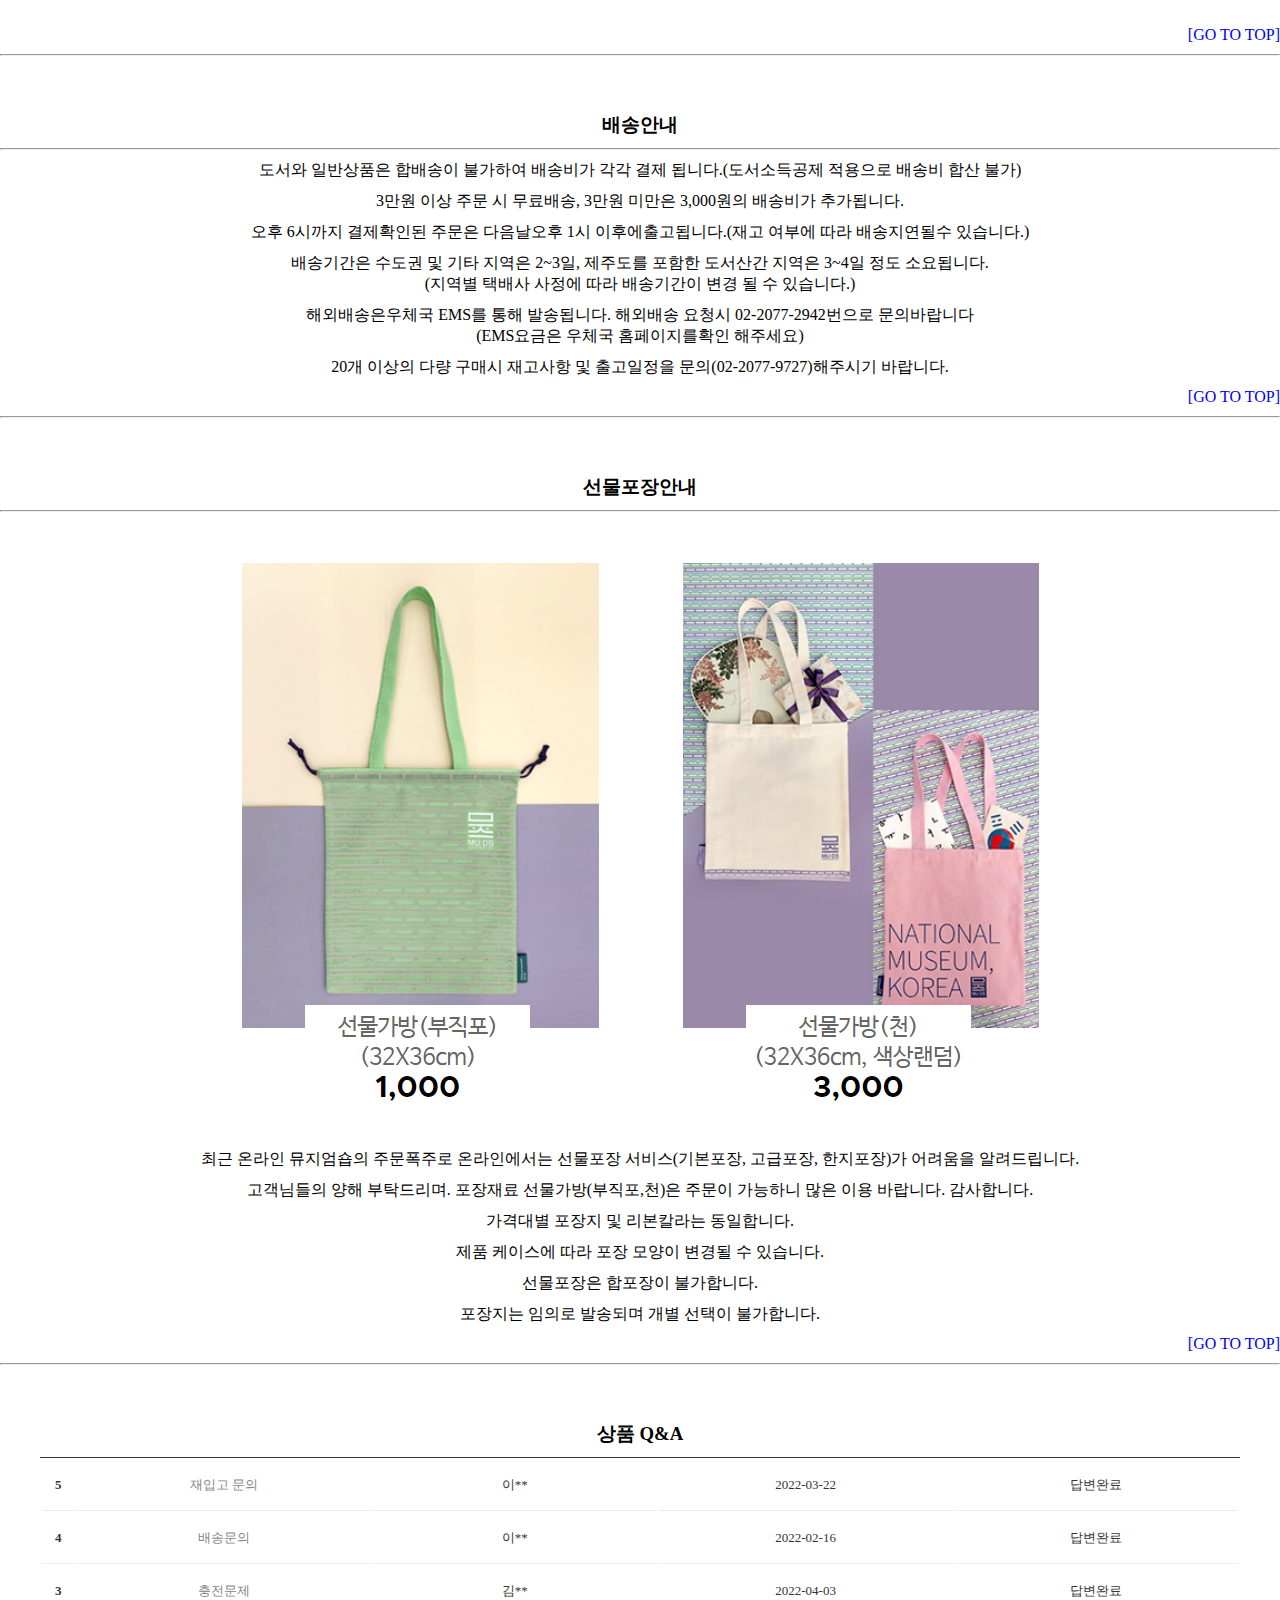
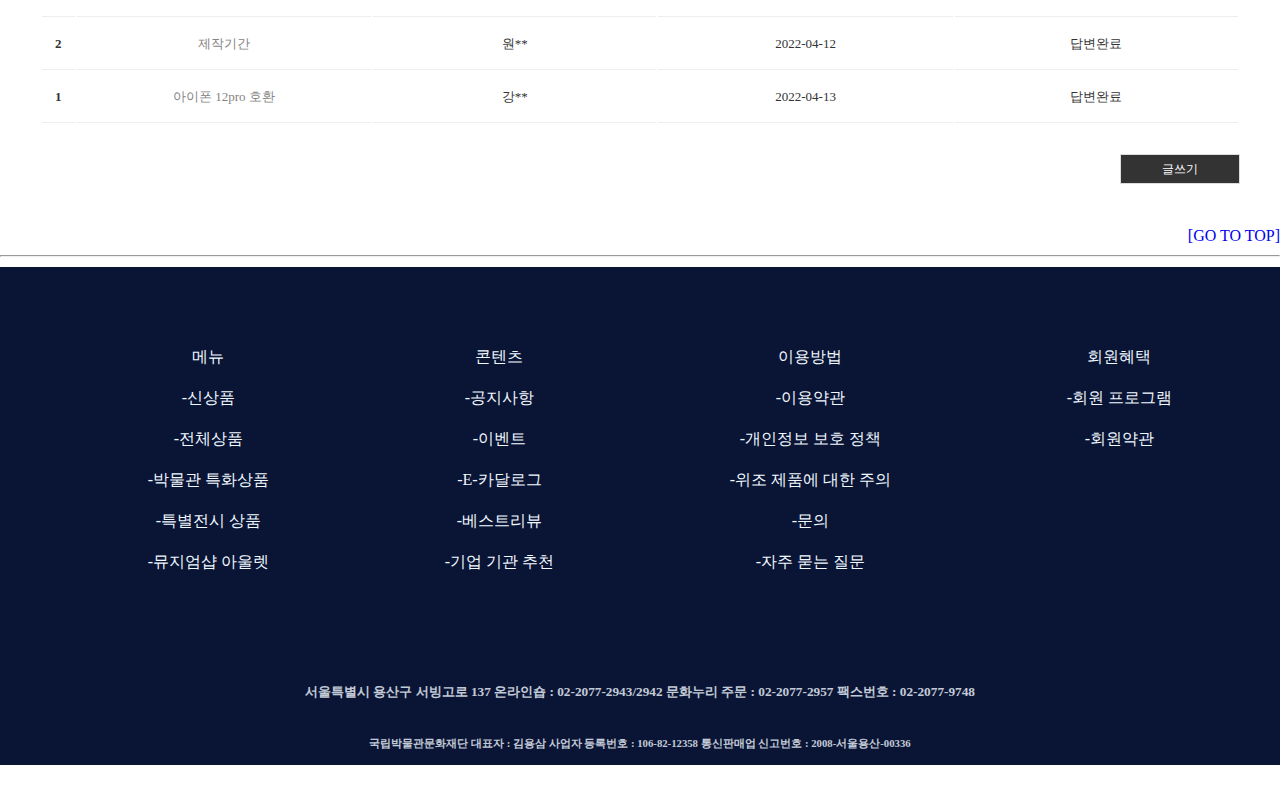
==== commit 806366dd: "commit" ====
--- a/sub.html
+++ b/sub.html
@@ -234,14 +234,14 @@
         <p><br><br>국립박물관 문화재단에서는 개인 구매 뿐 아니라, 기업 및 관공서의 대량구매도 가능합니다.<br>
             아래 번호로 연락주시면 더욱 빠른 서비스를 받아보실 수 있습니다.<br><br>
             [ 대량 주문 안내]<br> 02-2077-9727, 02-2077-2945<br> b2b@cfnmk.or.kr<br><br>
-            copyright by 국립박물관문화재단<br><br></p>
-
-        <p style="text-align: right;"><a href="#menu">[GO TO TOP]</a></p>
-    </div>
-
-
-    <div class="">
-        <h3 id="content2">교환 환불 AS안내</h3>
+            copyright by 국립박물관문화재단<br><br></p> 
+             <p style="text-align: right;"><a href="#menu">[GO TO TOP]</a></p>
+            <hr>
+    </div>
+
+
+    <div>
+       <br> <br> <h3 id="content2">교환 환불 AS안내</h3>
         <hr>
         <ul>
             <li>상품 수령일로부터 <span>7일 이내 반품/교환이 가능</span>합니다</li>
@@ -298,14 +298,14 @@
 
             </table>
             <button>리뷰작성</button>
-        </div>
-        <p style="text-align: right;"><a href="#menu">[GO TO TOP]</a></p>
+        </div> 
+        <p style="text-align: right;"><a href="#menu">[GO TO TOP]</a></p><hr>
     </div>
 
 
 
     <div>
-        <h3 id="content4">배송안내</h3>
+      <br> <br> <h3 id="content4">배송안내</h3> 
         <hr>
         <ul>
             <li>도서와 일반상품은 합배송이 불가하여 배송비가 각각 결제 됩니다.(도서소득공제 적용으로 배송비 합산 불가)</li>
@@ -384,7 +384,6 @@
             </table>
             <button>글쓰기</button>
         </div>
-
         <p style="text-align: right;"><a href="#menu">[GO TO TOP]</a></p>
         <hr>
 
--- a/css/sub.css
+++ b/css/sub.css
@@ -34,7 +34,7 @@
         .qna table th {width:80px; border-bottom:1px solid #eee; color:#333}
         .qna table td {width:770px; border-bottom:1px solid #eee;}
         .qna table td > a {color:rgb(133, 132, 132);}      
-        .qna {width:1200px; height:450px; margin:0 auto; text-align:center;}
+        .qna {width:1200px; height:360px; margin:0 auto; text-align:center;}
         .qna > button {float:right; margin:25px 0px; width:120px; height:30px; color:#fff; font-size:12px; background-color:#333; border:1px solid #ddd;}
         .qna > button:hover {cursor:pointer;}
         .qna > table {display:inline-block; margin:0px auto; border-top:1px solid #333; line-height:50px; width:1200px; font-size:13px; color:#333;}
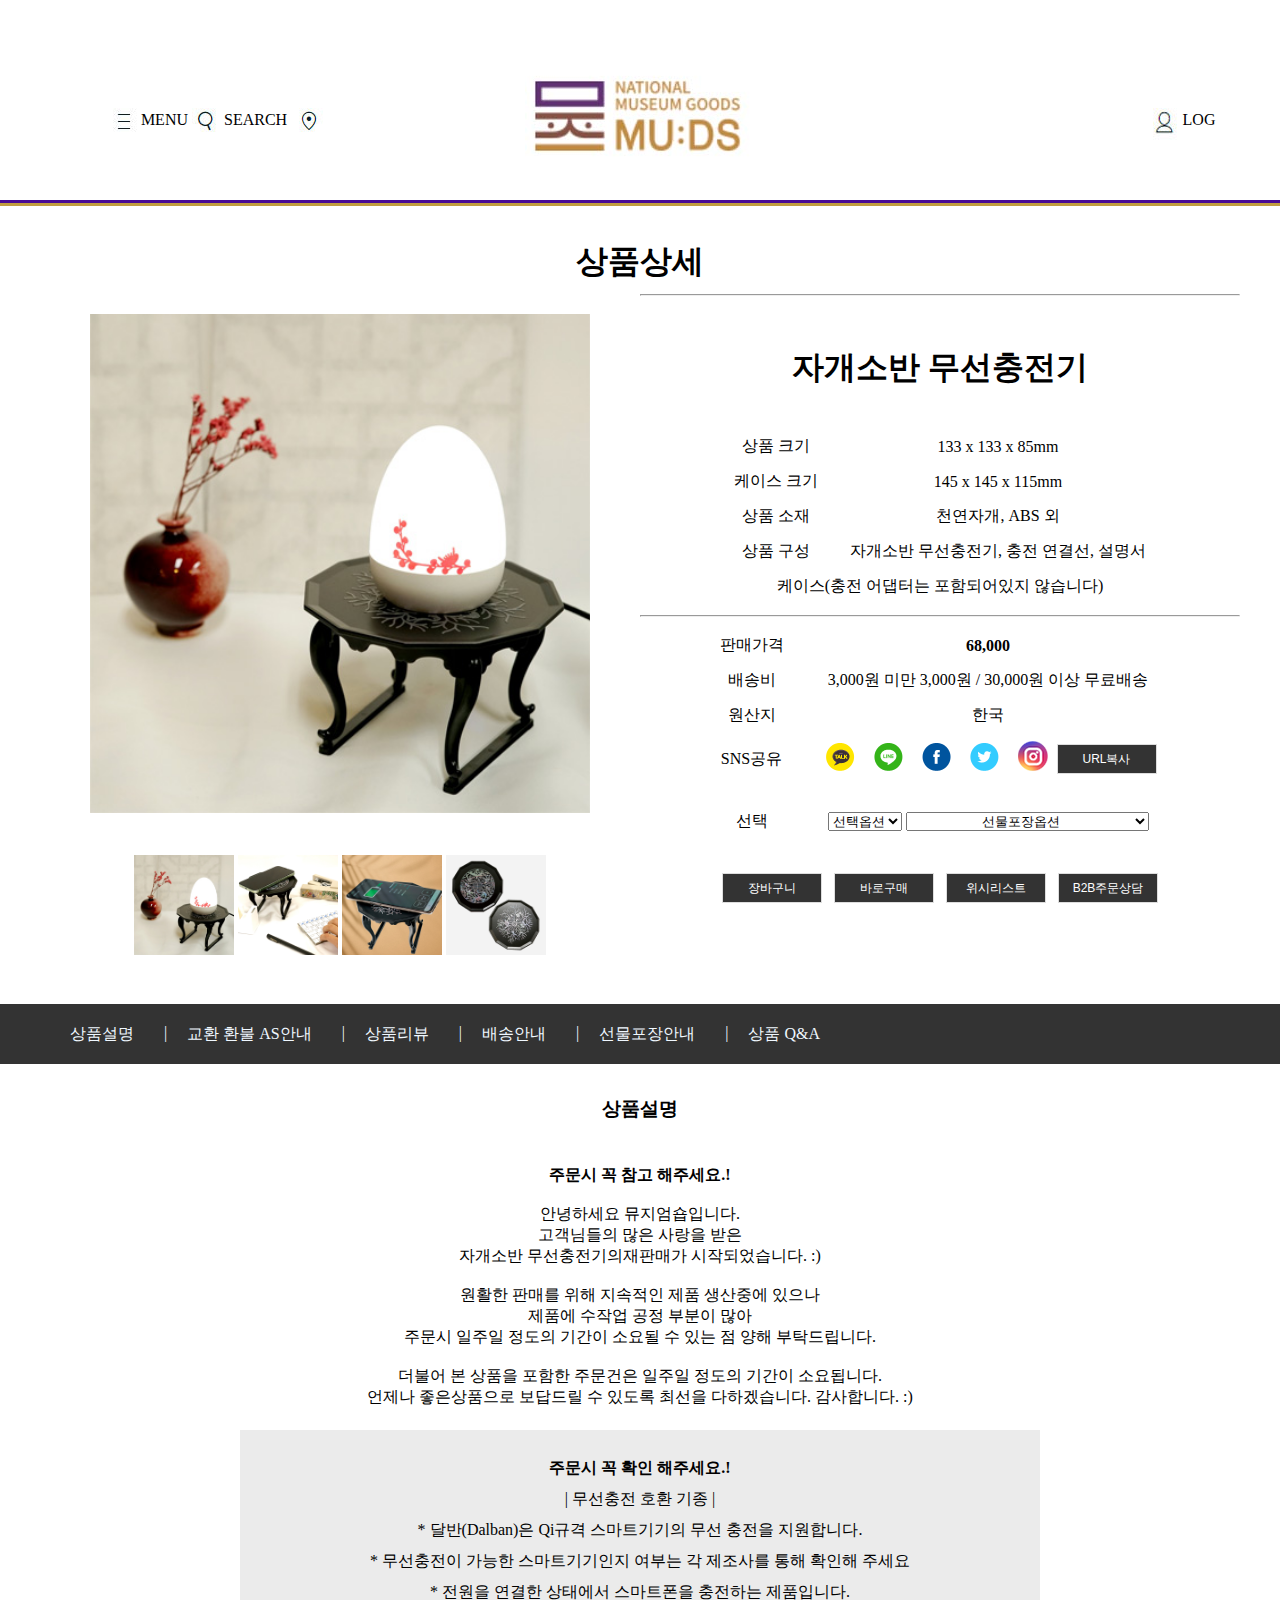
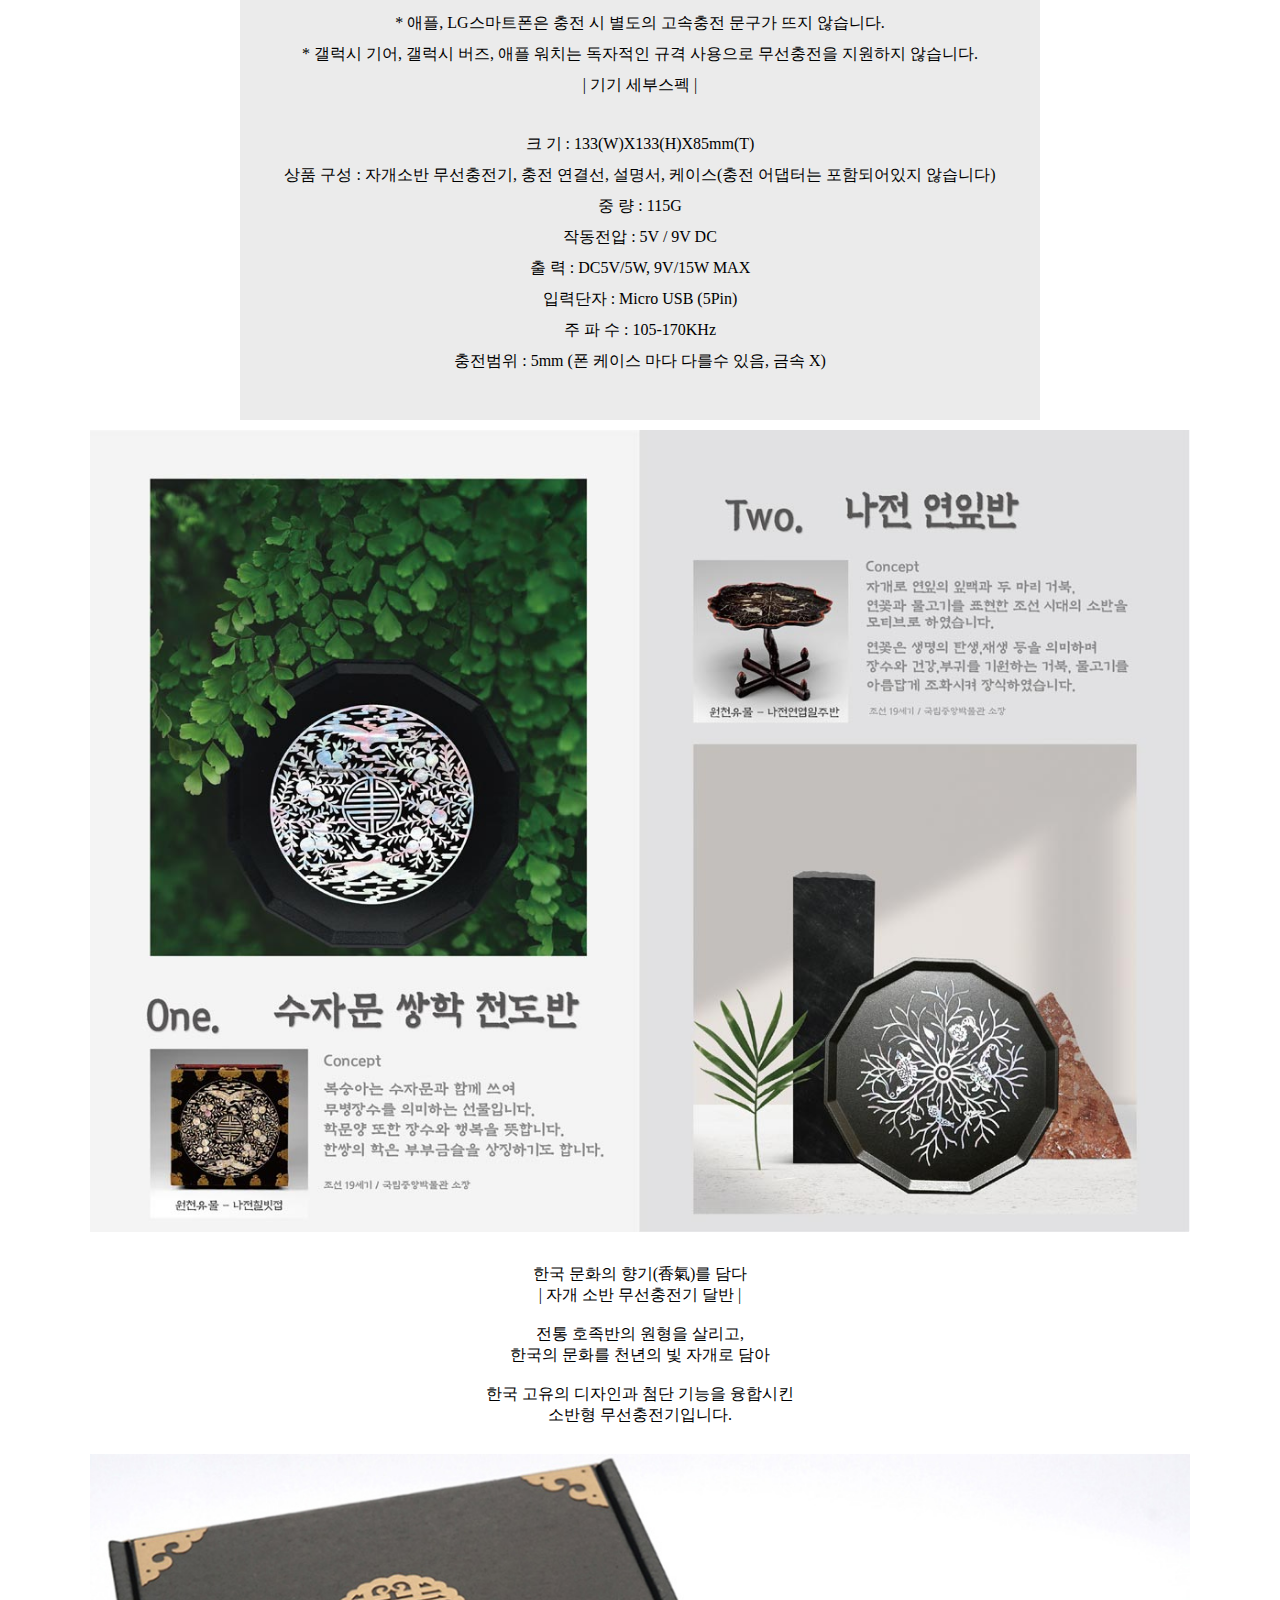
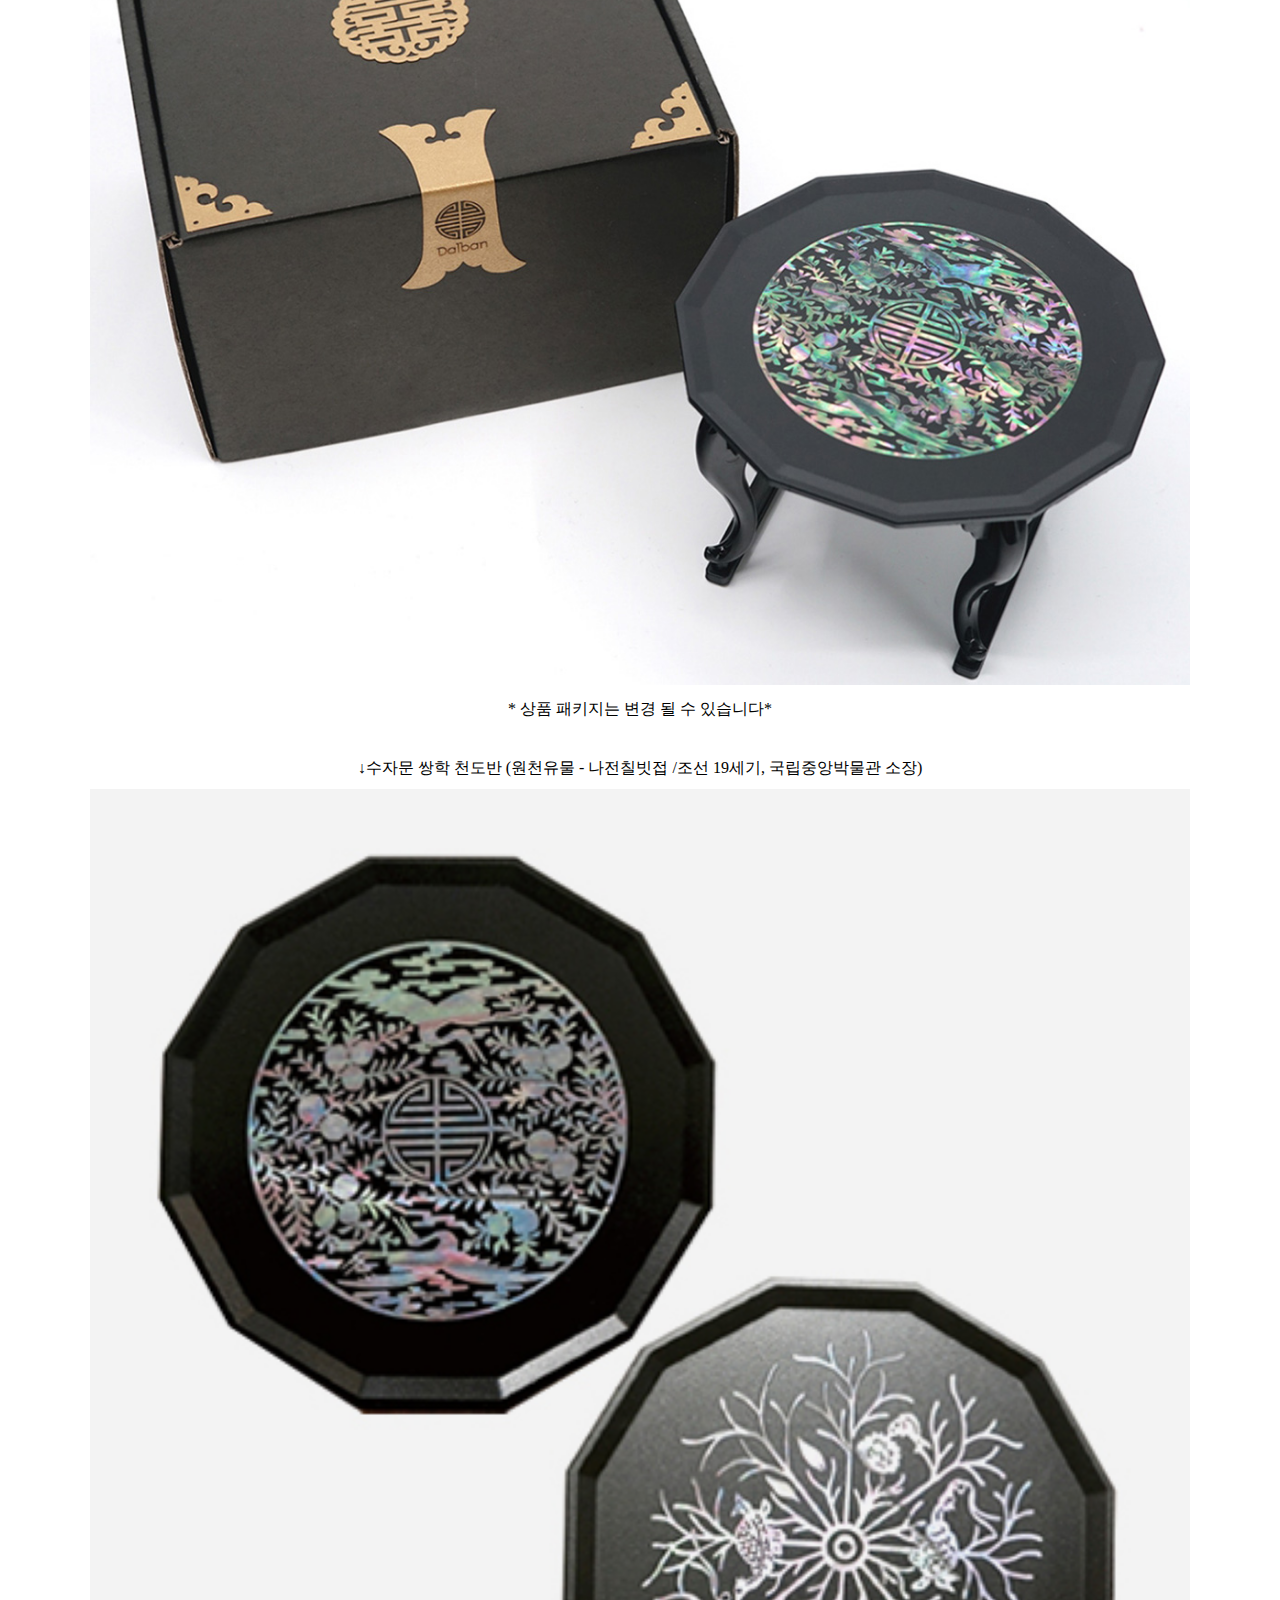
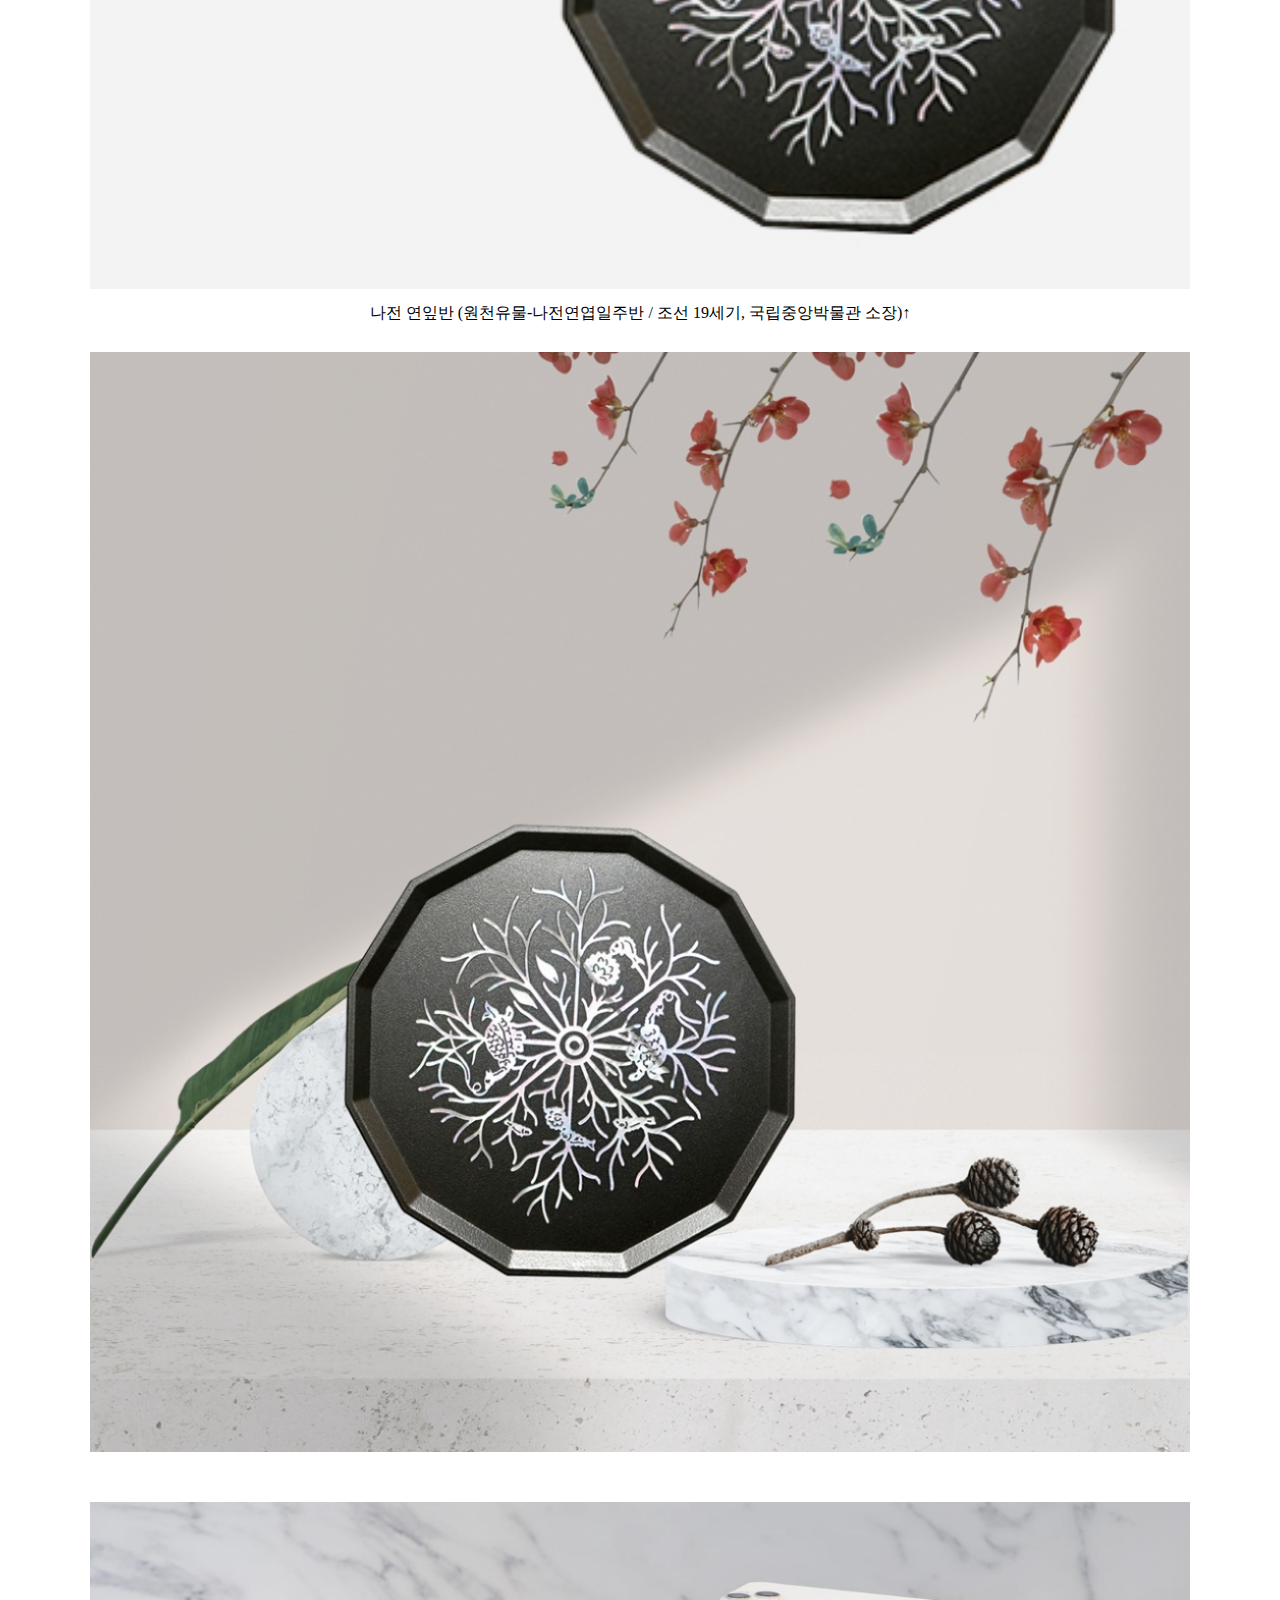
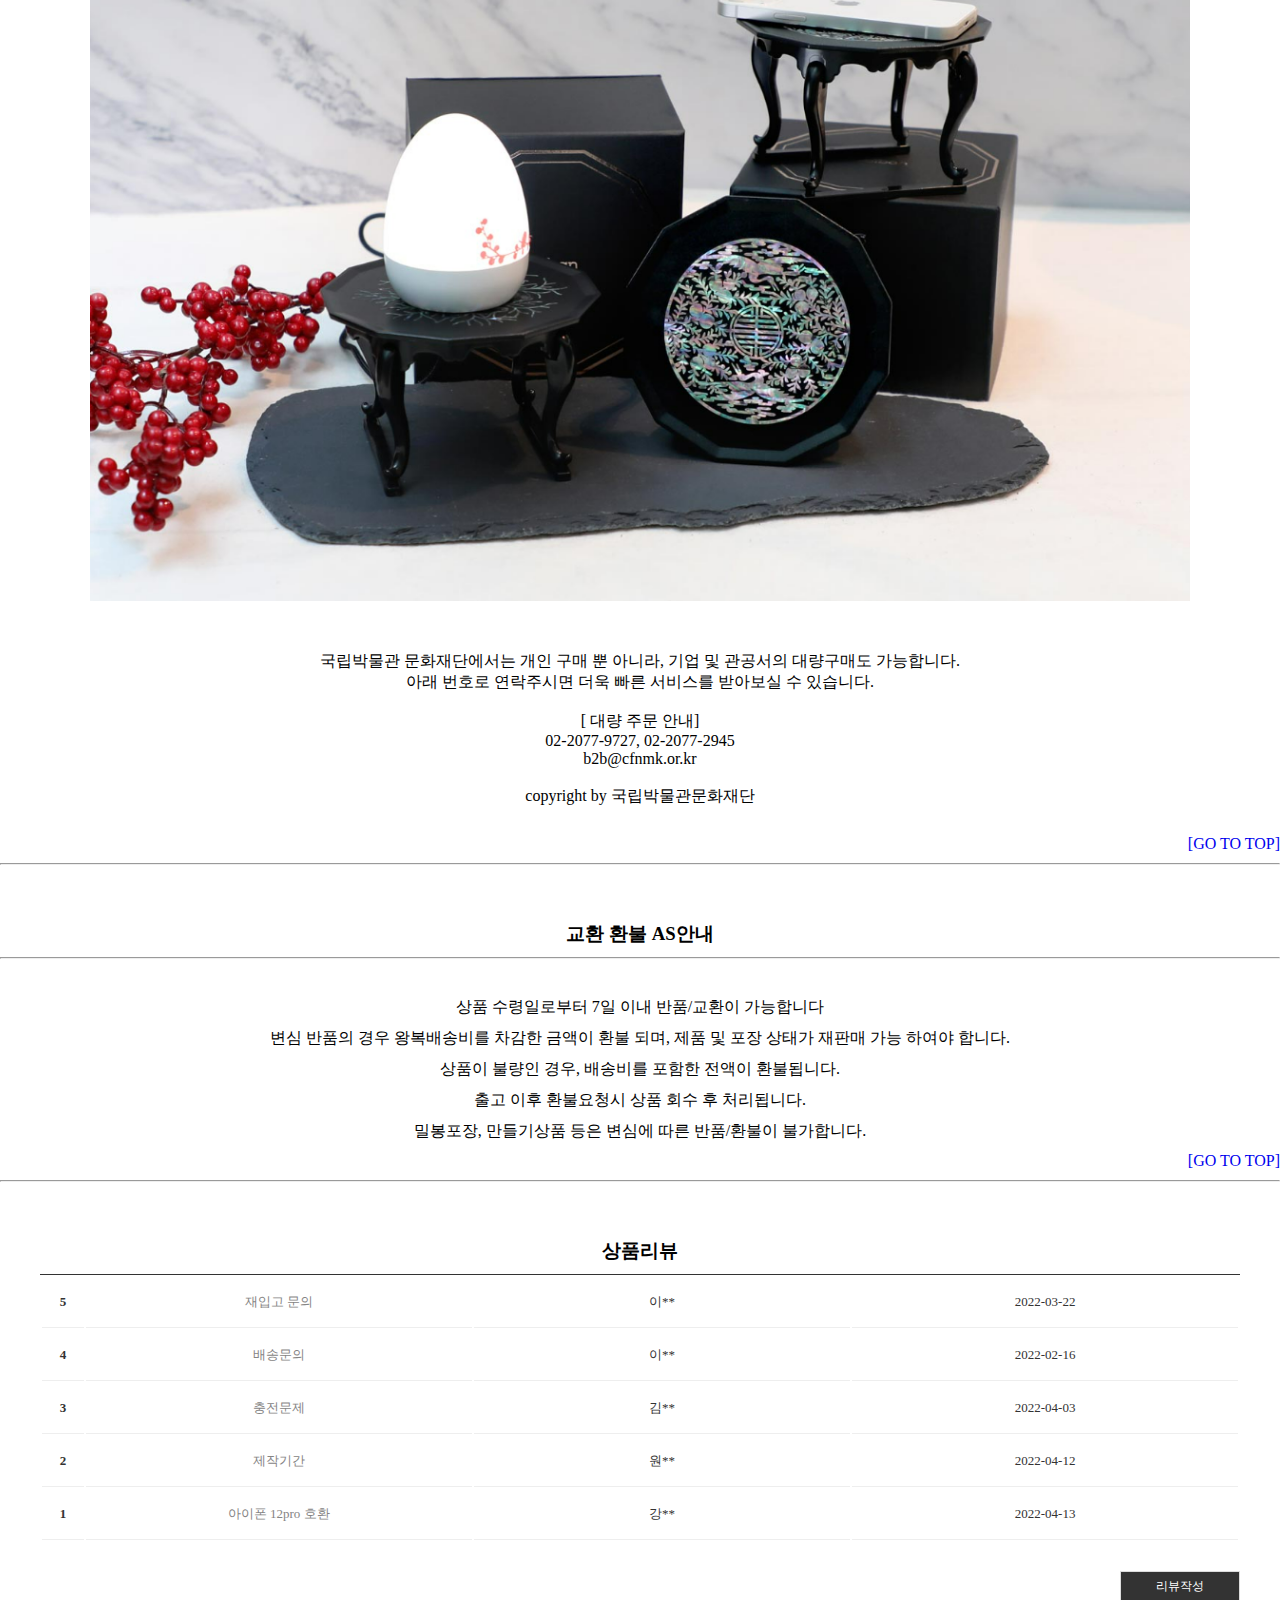
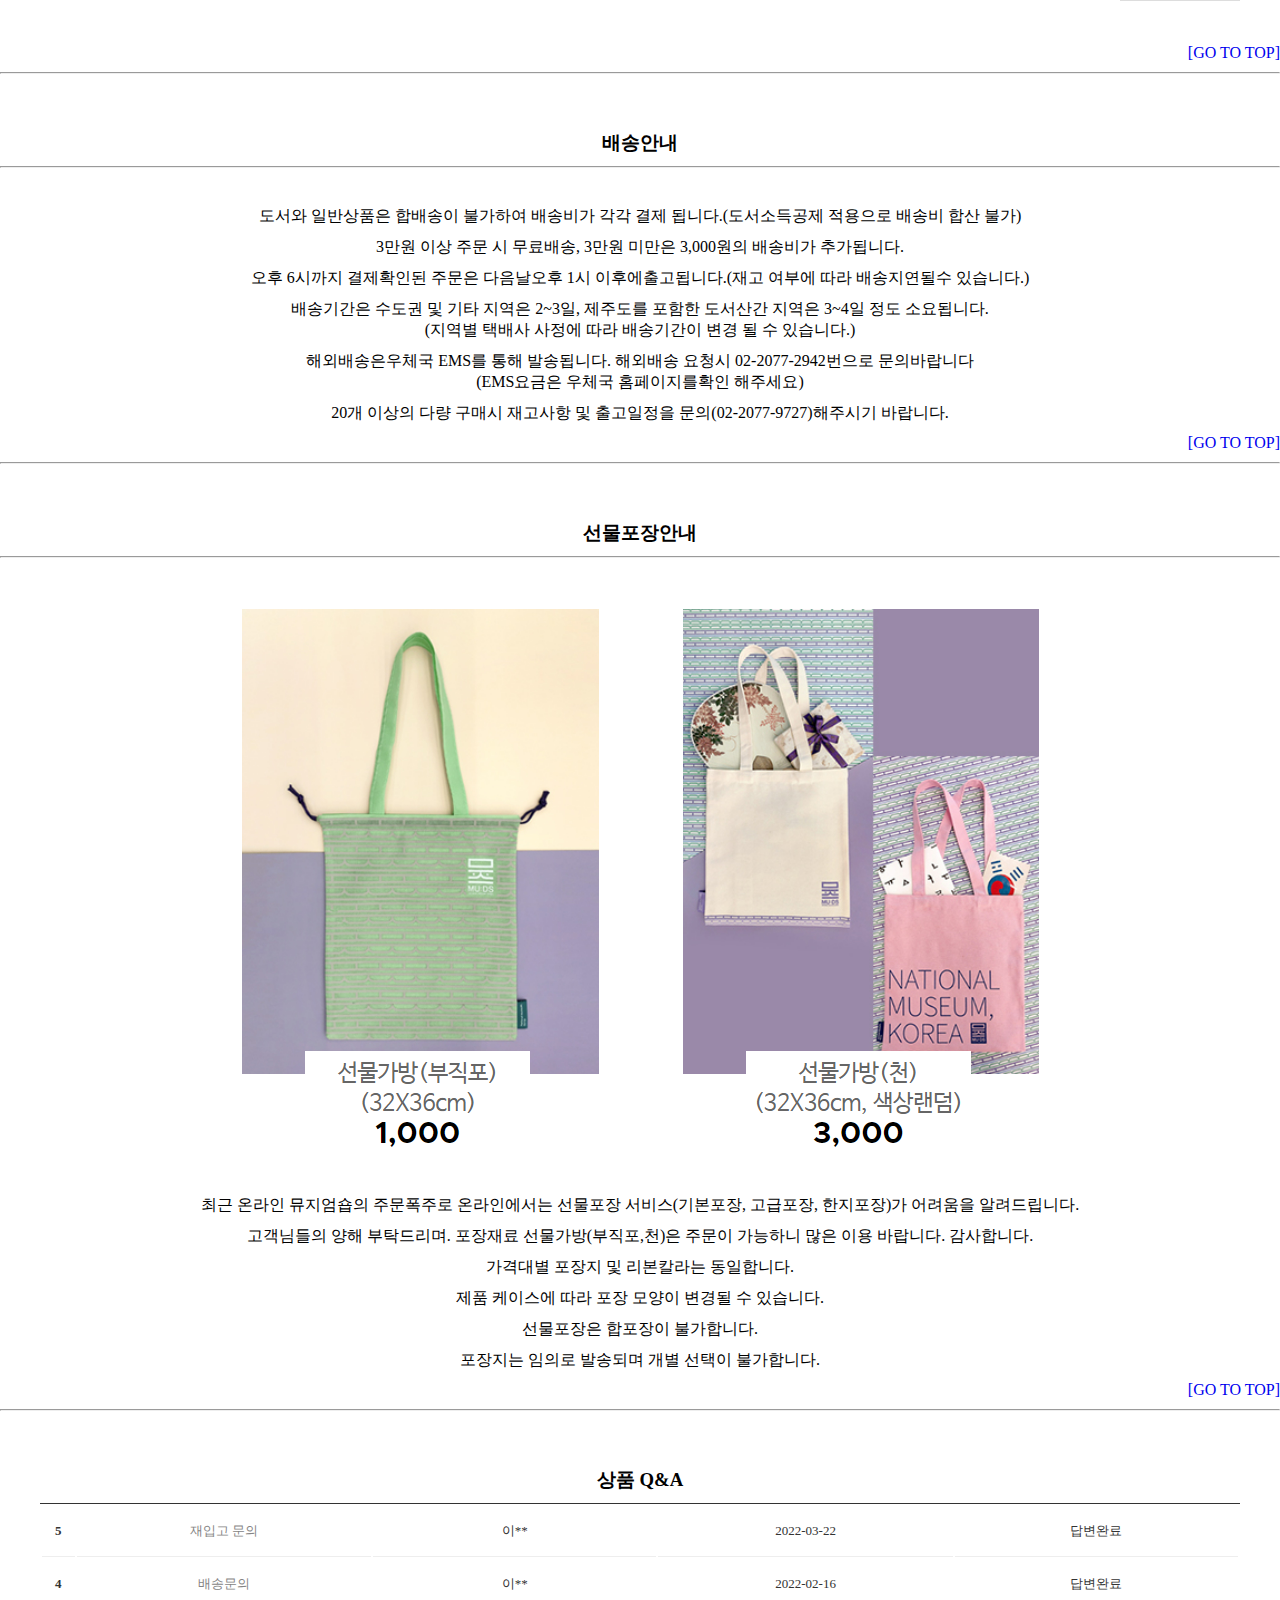
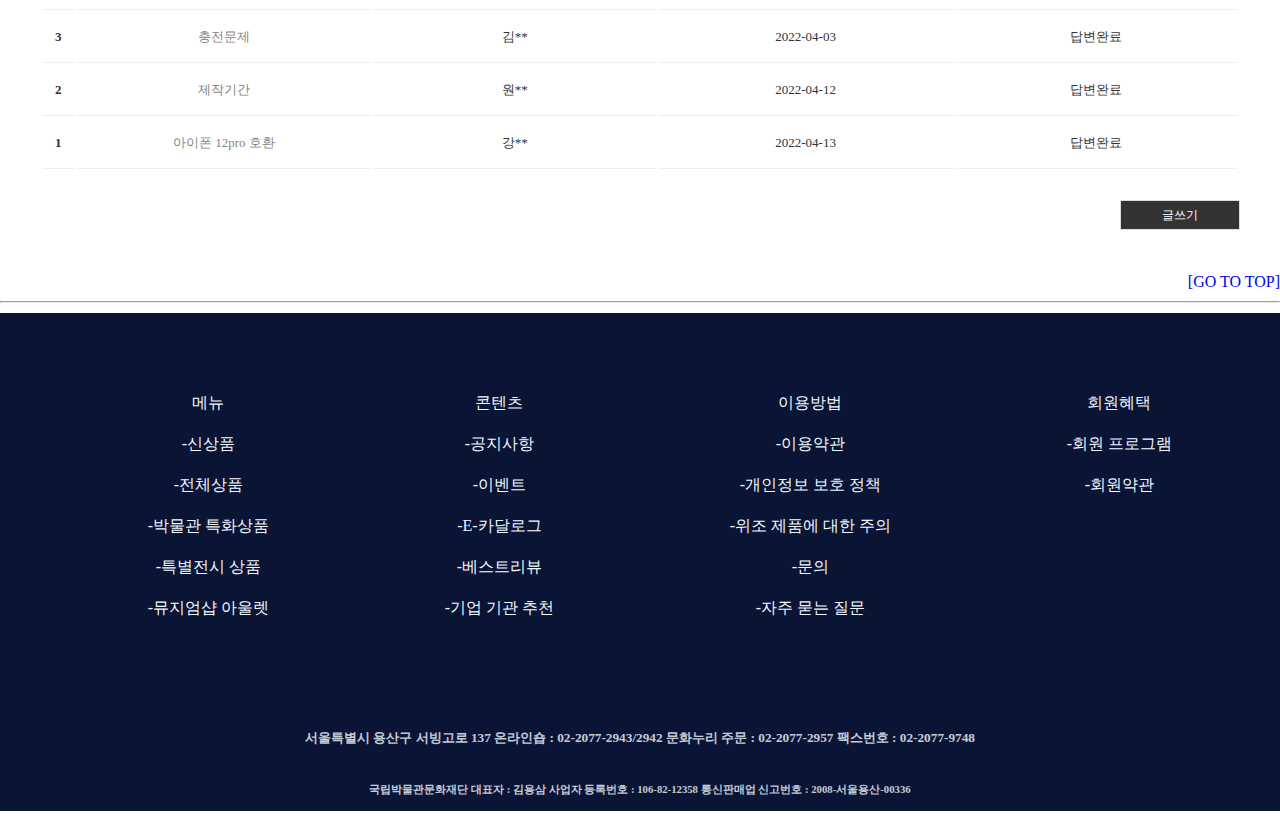
==== commit a027626a: "commit" ====
--- a/sub.html
+++ b/sub.html
@@ -101,53 +101,90 @@
             </div>
         </div>
         <div id="mtext">
-            <br>
+            
             <hr>
-            <h1>자개소반 무선충전기</h1><br>
-            <p>상품 크기 : 133 x 133 x 85mm <br> 케이스 크기 : 145 x 145 x 115mm <br>상품 소재 : 천연자개, ABS 외 <br>
-                상품 구성 : 자개소반 무선충전기, 충전 연결선, 설명서<br>
-                케이스(충전 어댑터는 포함되어있지 않습니다)</p>
-            <hr>
-            <p>판매가격 <b> 67,000</b></p>
-            <hr>
-            <p>배송비<span> 3,000원 미만 3,000원 &#47; 30,000원 이상 무료배송</span></p>
-            <hr>
-            <p>SNS공유
-                <a href=""><img src="img/sns_kakao.png" alt=""></a>
-                <a href=""><img src="img/sns_line.png" alt=""></a>
-                <a href=""><img src="img/sns_facebook.png" alt=""></a>
-                <a href=""><img src="img/sns_twitter.png" alt=""></a>
-                <a href=""><img src="img/sns_02.png" alt=""></a>
-                <button>URL복사</button>
+            <h1>자개소반 무선충전기</h1> <br>
+            <table class="table">
+                <tr>
+                    <td>상품 크기</td>
+                    <td> 133 x 133 x 85mm </td>
+                </tr>
+                <tr>
+                    <td> 케이스 크기</td>
+                    <td> 145 x 145 x 115mm</td>
+                </tr>
+                
+                <tr>
+                <td>상품 소재</td> <td>천연자개, ABS 외 </td> </tr>
+    
+                <tr>
+               <td> 상품 구성</td> <td> 자개소반 무선충전기, 충전 연결선, 설명서</td></tr>
+               
+                <tr>
+              <td colspan="2"> 케이스(충전 어댑터는 포함되어있지 않습니다)</td></tr>
+            </table>
+            
+            <table class="table">
+                <tr>
+                    <td>판매가격</td>
+                    <td><b> 68,000 </b></td>
+                </tr>
+            
+                <tr>
+                    <td>배송비</td>
+                    <td> 3,000원 미만 3,000원 / 30,000원 이상 무료배송</td>
+                </tr>
+           
+                <tr>
+                    <td>원산지</td>
+                    <td>한국</td>
+                </tr>
+    
+                <tr>
+                    <td>SNS공유</td>
+                    <td><a href=""><img src="img/sns_kakao.png" alt=""></a>
+                        <a href=""><img src="img/sns_line.png" alt=""></a>
+                        <a href=""><img src="img/sns_facebook.png" alt=""></a>
+                        <a href=""><img src="img/sns_twitter.png" alt=""></a>
+                        <a href=""><img src="img/sns_02.png" alt=""></a><button>URL복사</button>
+                    </td>
+                </tr>
+                
+                <tr>
+                    <td>선택</td>
+                    <td>
+                        <form>
+                            <select name="select1" id="option">
+                                <div id="option">
+                                    <option value="0">선택옵션</option>
+                                    <option value="1">연잎반</option>
+                                    <option value="2">천도반</option>
+                            </select>
+                            <select name="select2">
+                                <option value="0">선물포장옵션</option>
+                                <option value="1">선물포장 선택안함</option>
+                                <option value="2">선물가방(부직포, 30x48cm)(+1000원)</option>
+                                <option value="3">선물가방(천, 36x33cm)(+3000원)</option>
+                            </select>
+                        </form>
+                    </td>
+    
+                </tr> 
+     
             </p>
             <hr>
-            <p>원산지 <span> 한국</span></p>
-            <hr>
-
-            <div id="option">
-                <form>
-                    <label>선택</label><br>
-                    <select name="select1">
-                        <option value="0">선택옵션</option>
-                        <option value="1">연잎반</option>
-                        <option value="2">천도반</option>
-                    </select> <br>
-                    <select name="select2">
-                        <option value="0">선물포장옵션</option>
-                        <option value="1">선물포장 선택안함</option>
-                        <option value="2">선물가방(부직포, 30x48cm)(+1000원)</option>
-                        <option value="3">선물가방(천, 36x33cm)(+3000원)</option>
-                    </select>
-                </form>
-
+           </table>
+    
                 <div id="button">
                     <button>장바구니</button>
                     <button>바로구매</button>
                     <button>위시리스트</button>
                     <button>B2B주문상담</button>
                 </div>
-            </div>
-
+            
+    
+            </div>
+    
         </div>
     </div>
 
@@ -242,7 +279,7 @@
 
     <div>
        <br> <br> <h3 id="content2">교환 환불 AS안내</h3>
-        <hr>
+        <hr><br>
         <ul>
             <li>상품 수령일로부터 <span>7일 이내 반품/교환이 가능</span>합니다</li>
             <li>변심 반품의 경우 왕복배송비를 차감한 금액이 환불 되며, 제품 및 포장 상태가 재판매 가능 하여야 합니다.</li>
@@ -306,7 +343,7 @@
 
     <div>
       <br> <br> <h3 id="content4">배송안내</h3> 
-        <hr>
+        <hr><br>
         <ul>
             <li>도서와 일반상품은 합배송이 불가하여 배송비가 각각 결제 됩니다.(도서소득공제 적용으로 배송비 합산 불가)</li>
             <li>3만원 이상 주문 시 무료배송, 3만원 미만은 3,000원의 배송비가 추가됩니다.</li>
--- a/css/sub.css
+++ b/css/sub.css
@@ -14,11 +14,14 @@
         
         #simage a:hover {opacity: 0.7;}
 
-        #button{}
-        
+        .mtext td{ padding: 6px 15px;}
+        #mtext td{ padding: 6px 15px;}
         #mtext{height: 700px; margin: 0 auto;}
         #mtext > p , #option> form{text-align: left;}
-        #mtext  button { width:100px ; height: 30px;color:#fff; font-size:12px; background-color:#333; border:1px solid #ddd ;cursor: pointer;}
+        #mtext  button { width:100px ; height: 30px; margin: 4px;
+            color:#fff; font-size:12px; background-color:#333; border:1px solid #ddd ;cursor: pointer;}
+        
+        
         
         #mtext img{margin: 0px 5px -8px 10px;}
 
@@ -27,7 +30,7 @@
         #menu  li {text-align: center; float: left;color:aliceblue;}
         #menu li a {display: block; color:aliceblue;  padding: 0px 10px;  margin: 0 20px 0px 10px; text-align: center;}
 
-        .box{background-color: rgb(235, 235, 235); width: 800px; height: 600px; }
+        .box{background-color: rgb(235, 235, 235); width: 800px; height: 590px;}
         #box1{ width: 800px; height: 250px; margin: 15px auto;}
         .pro img{width: 1100px; margin: 0 auto;}
 
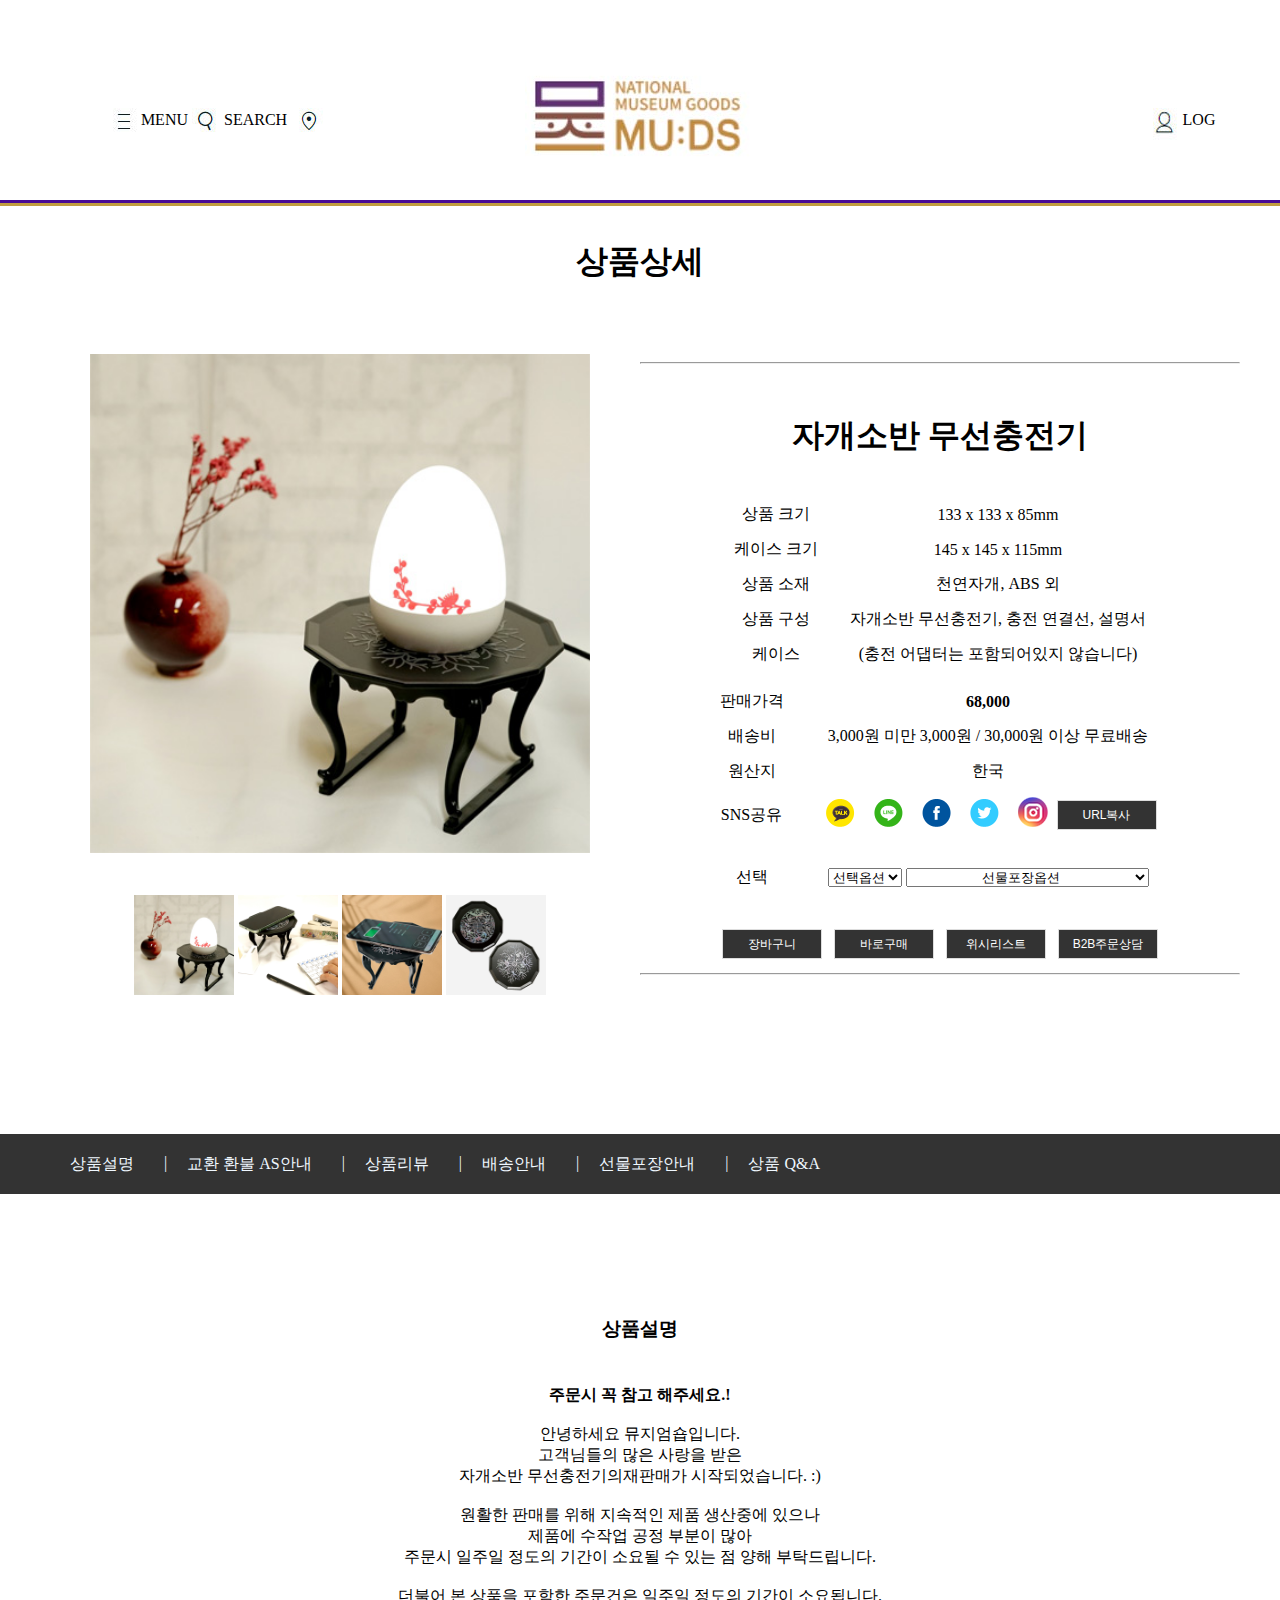
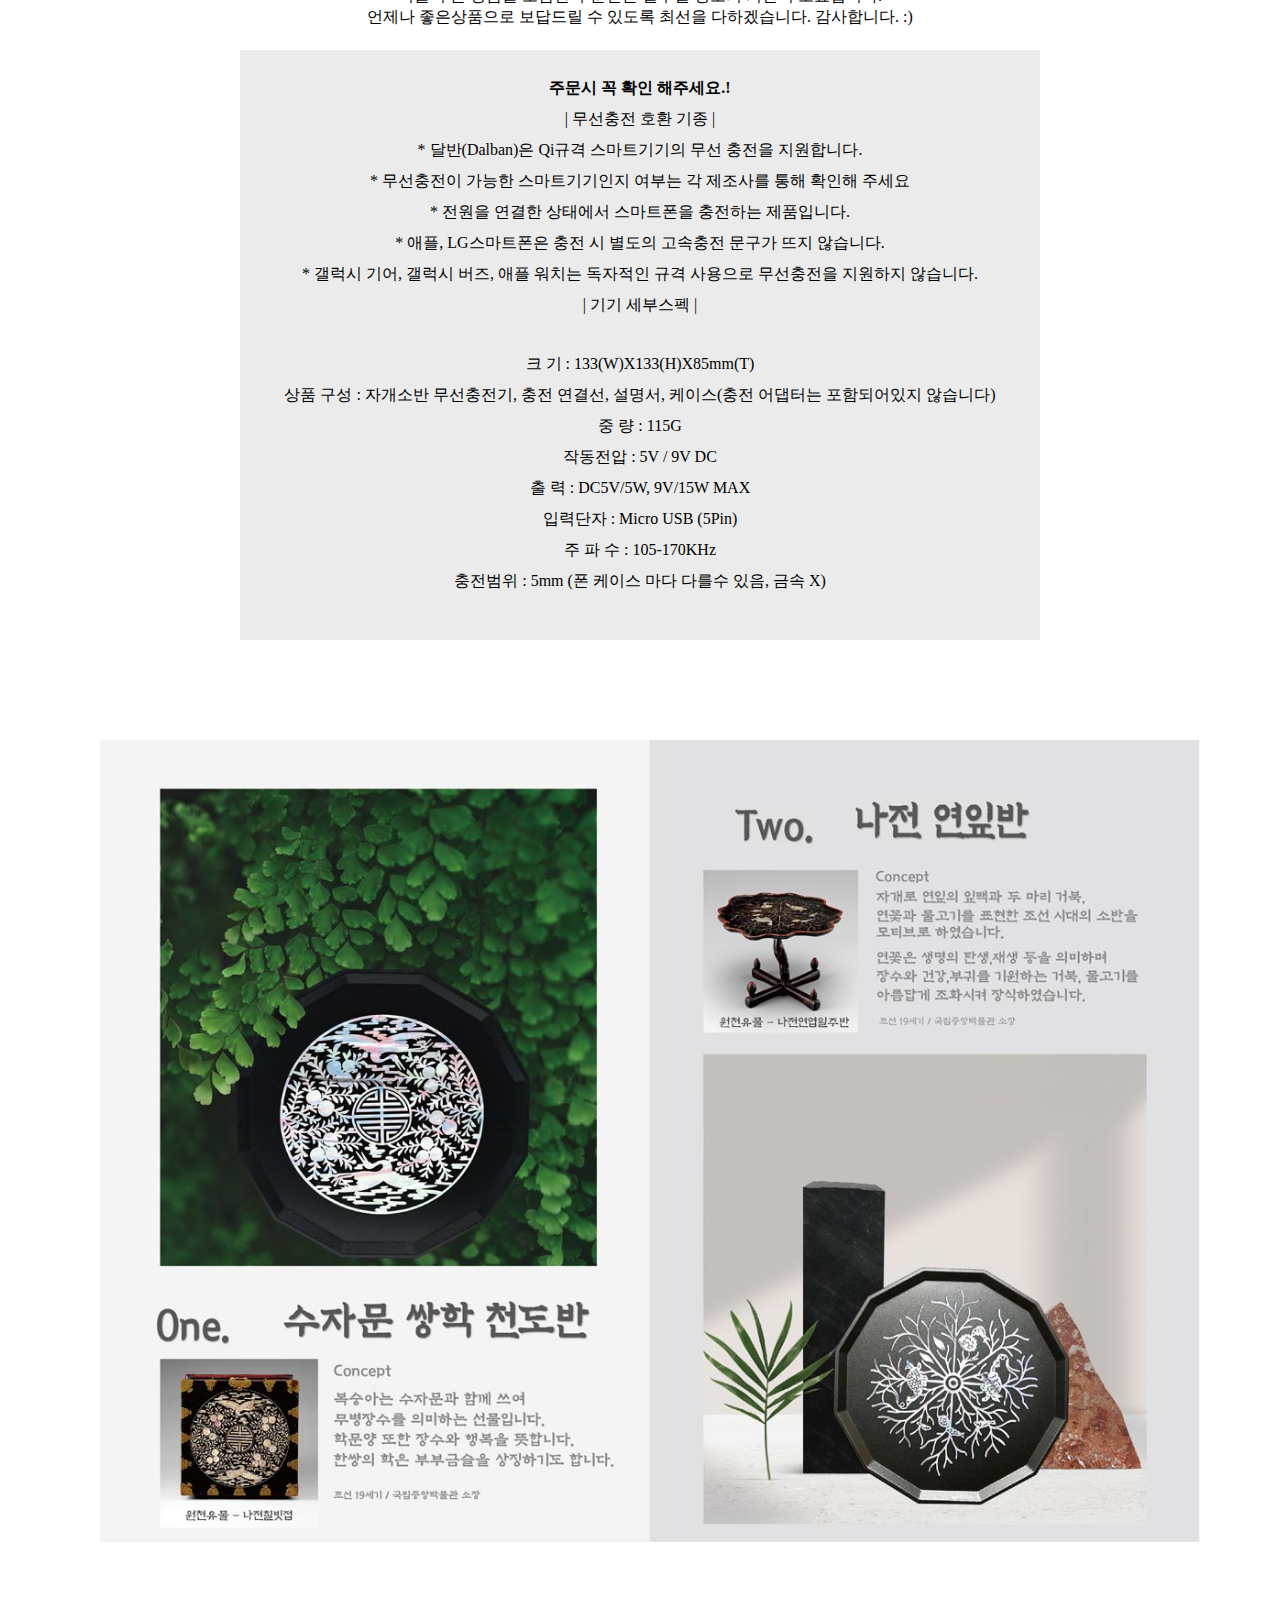
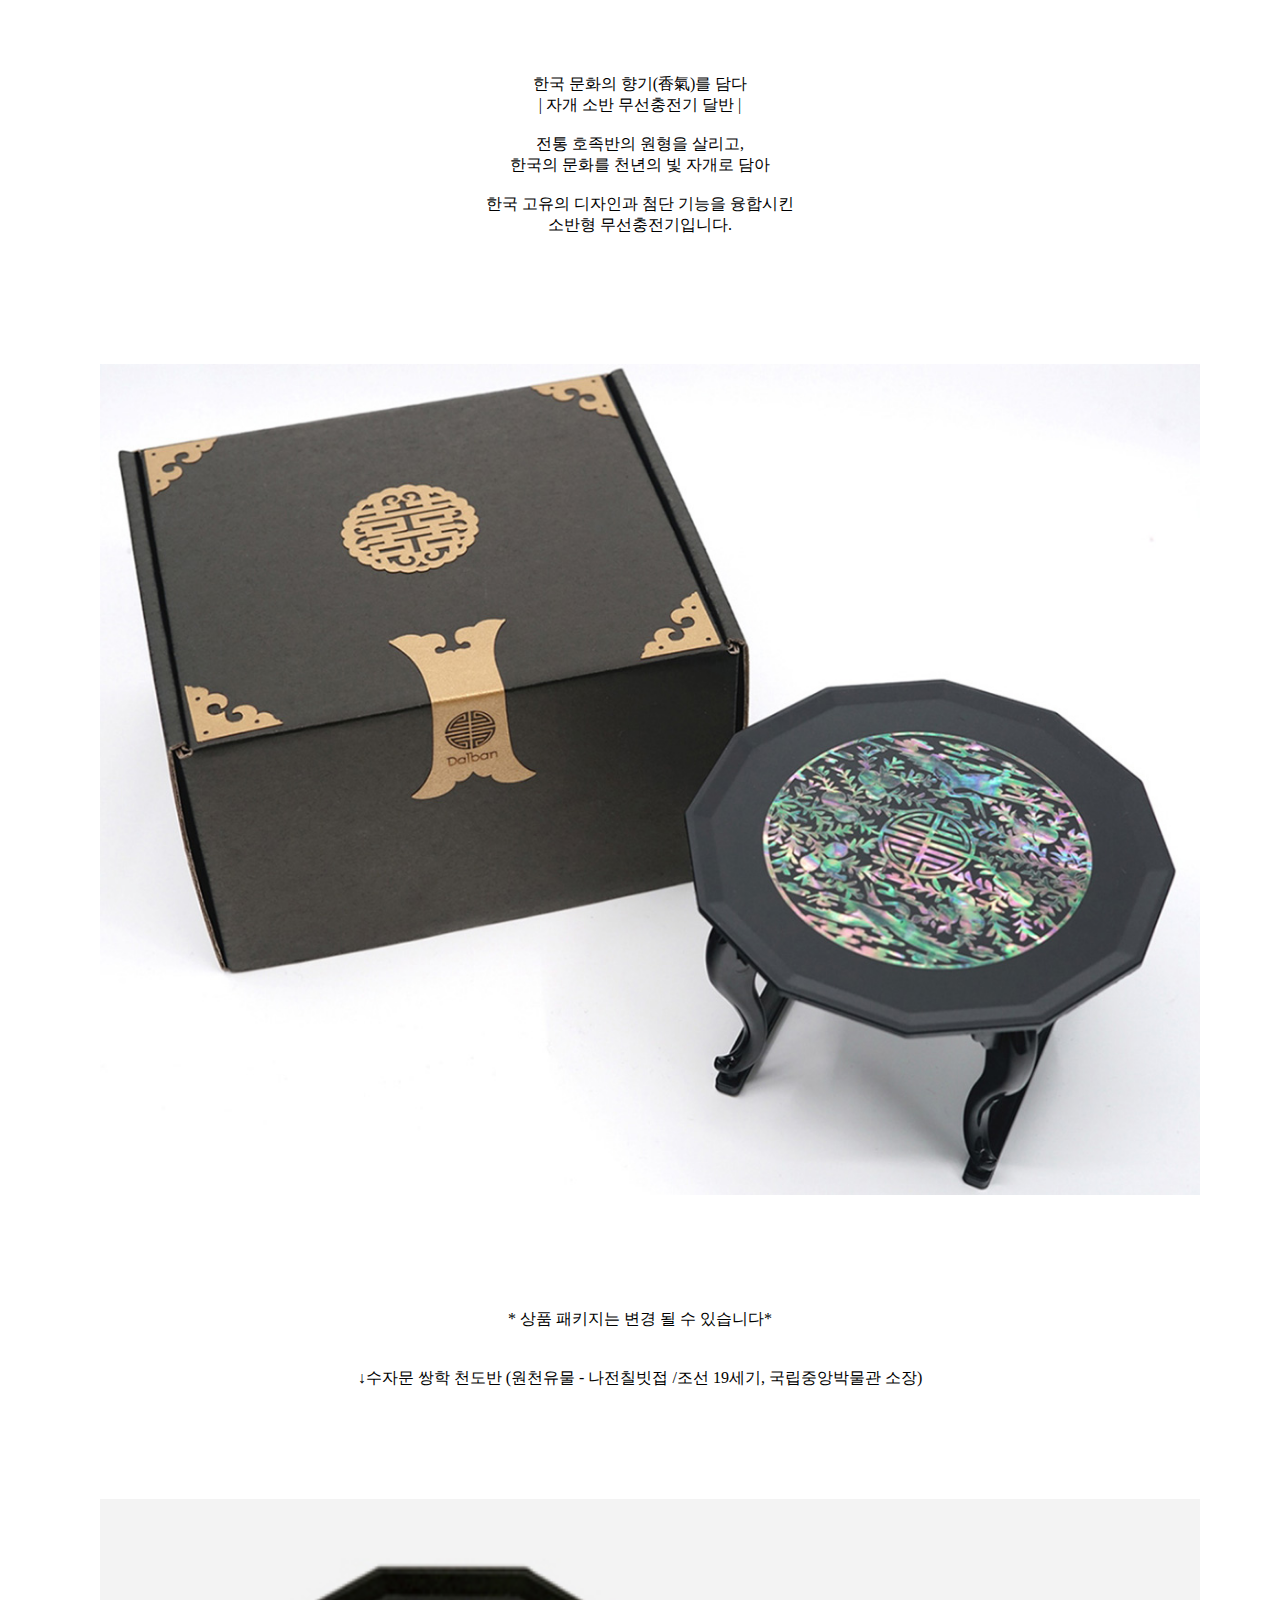
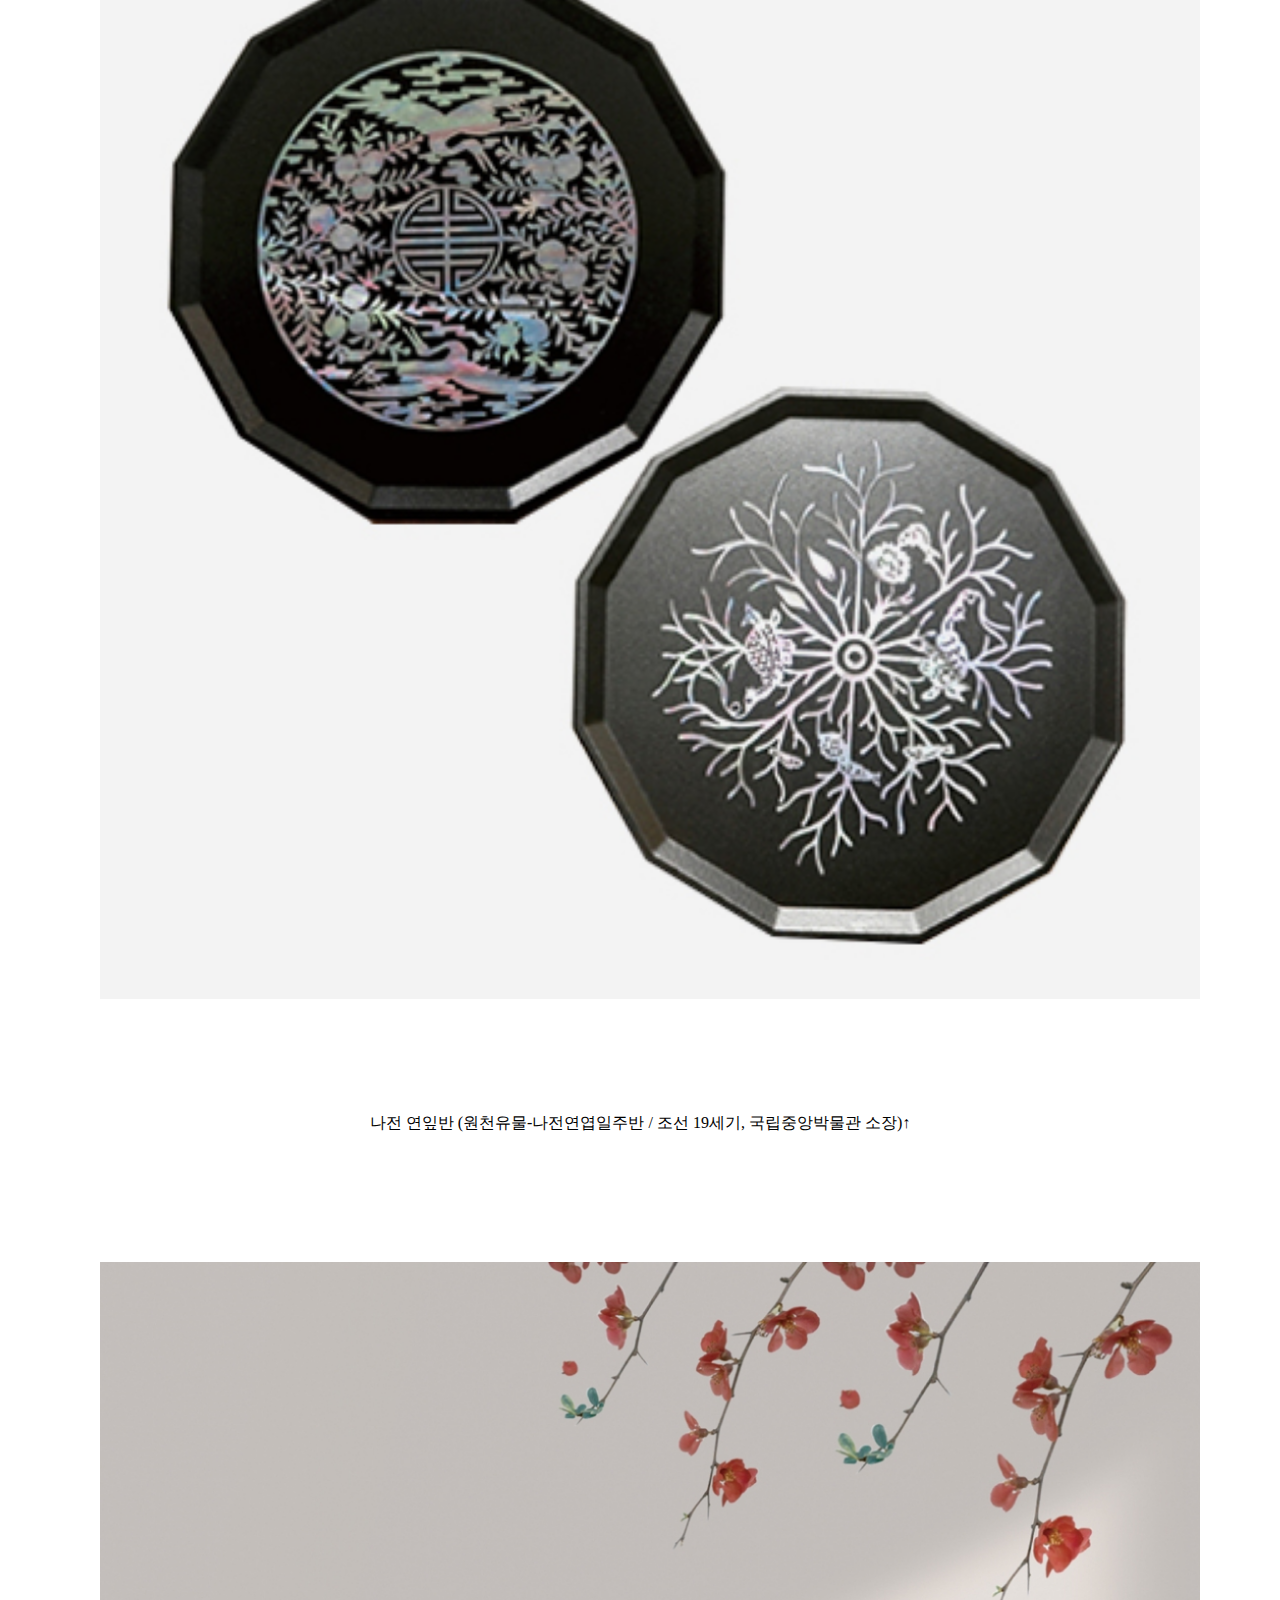
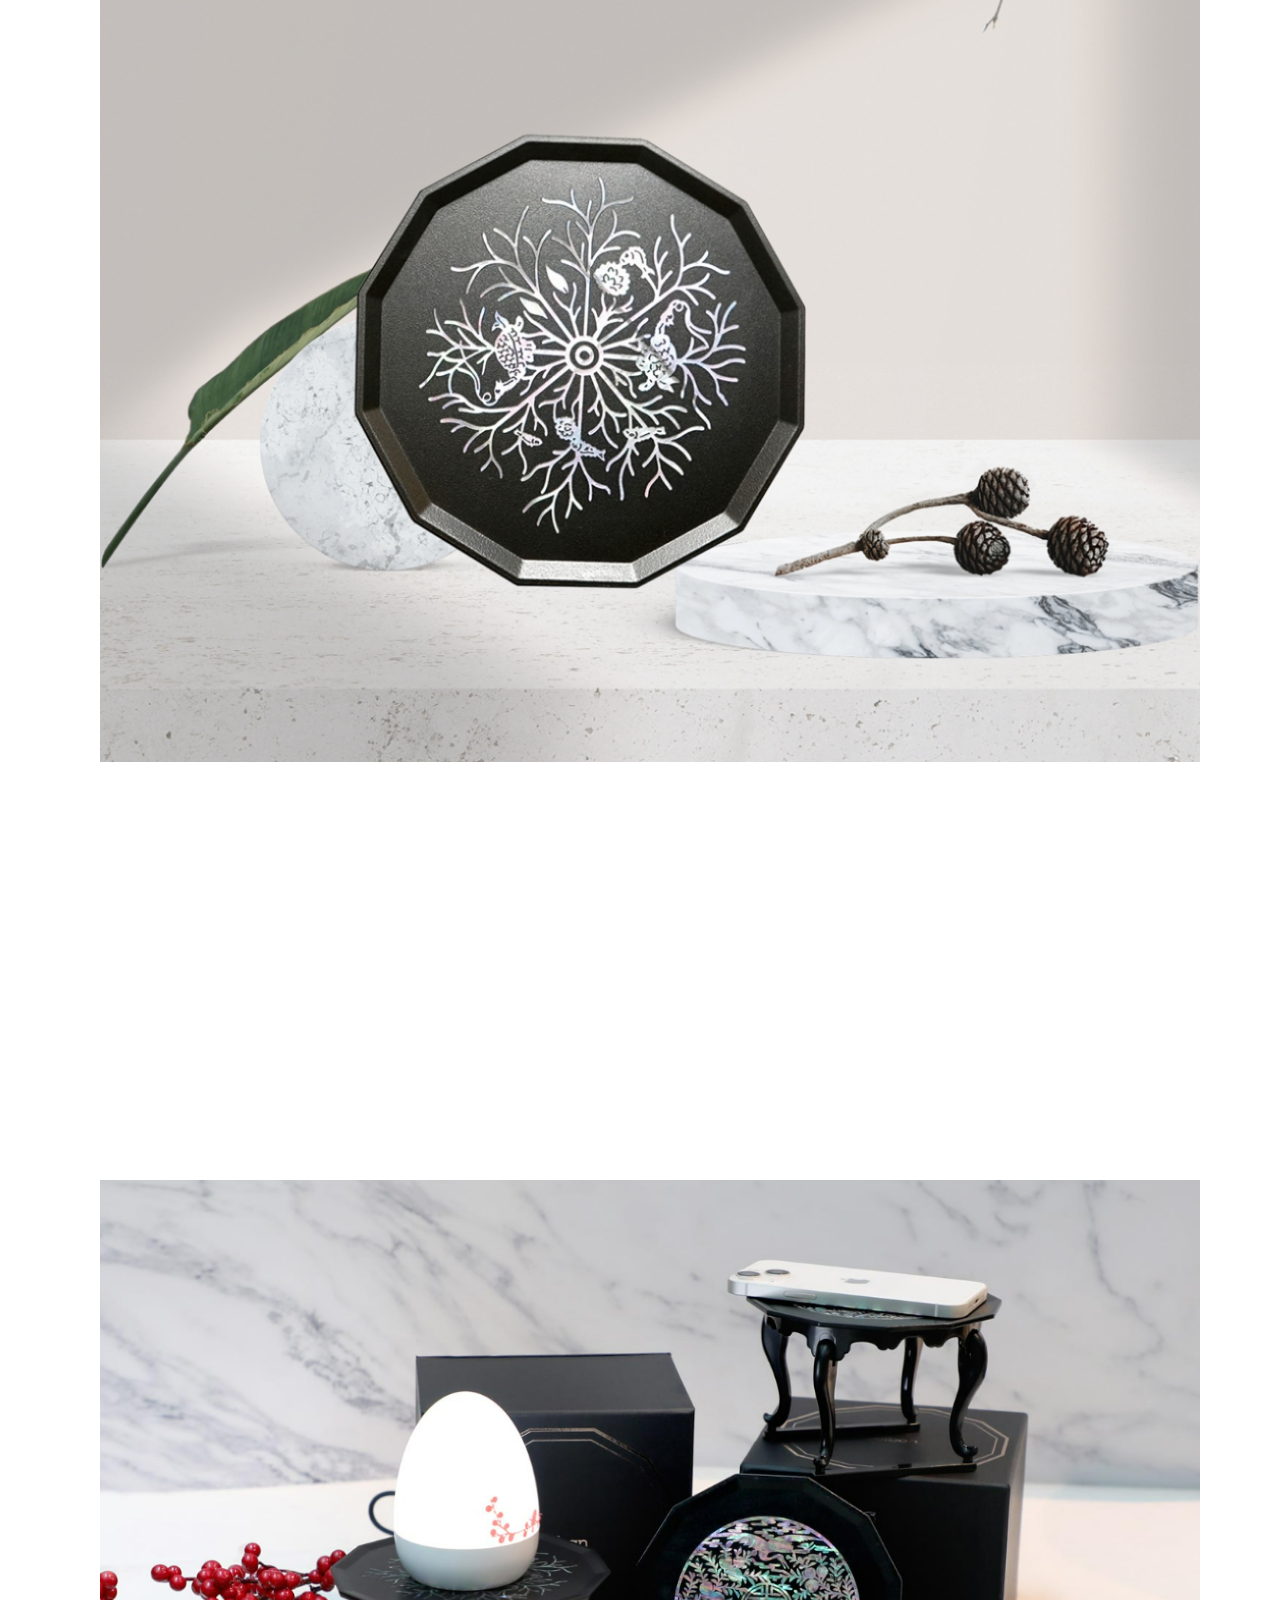
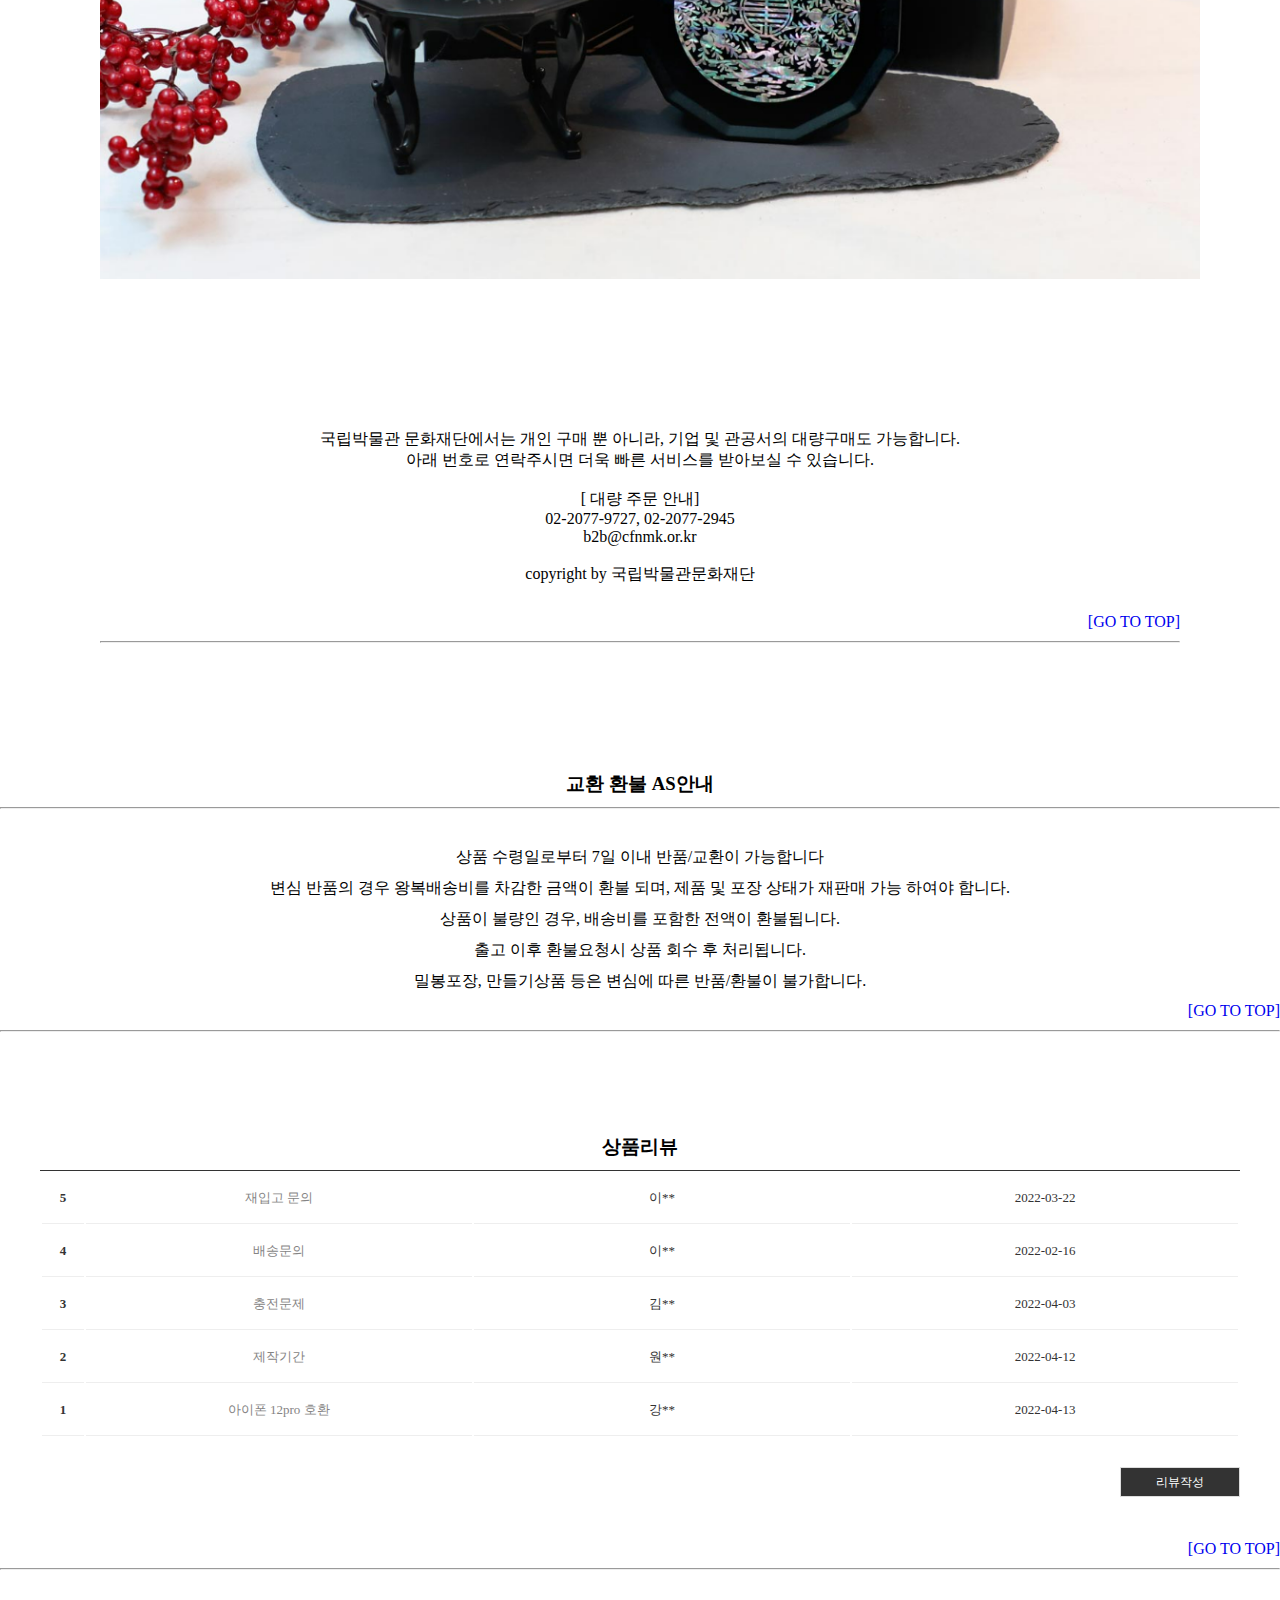
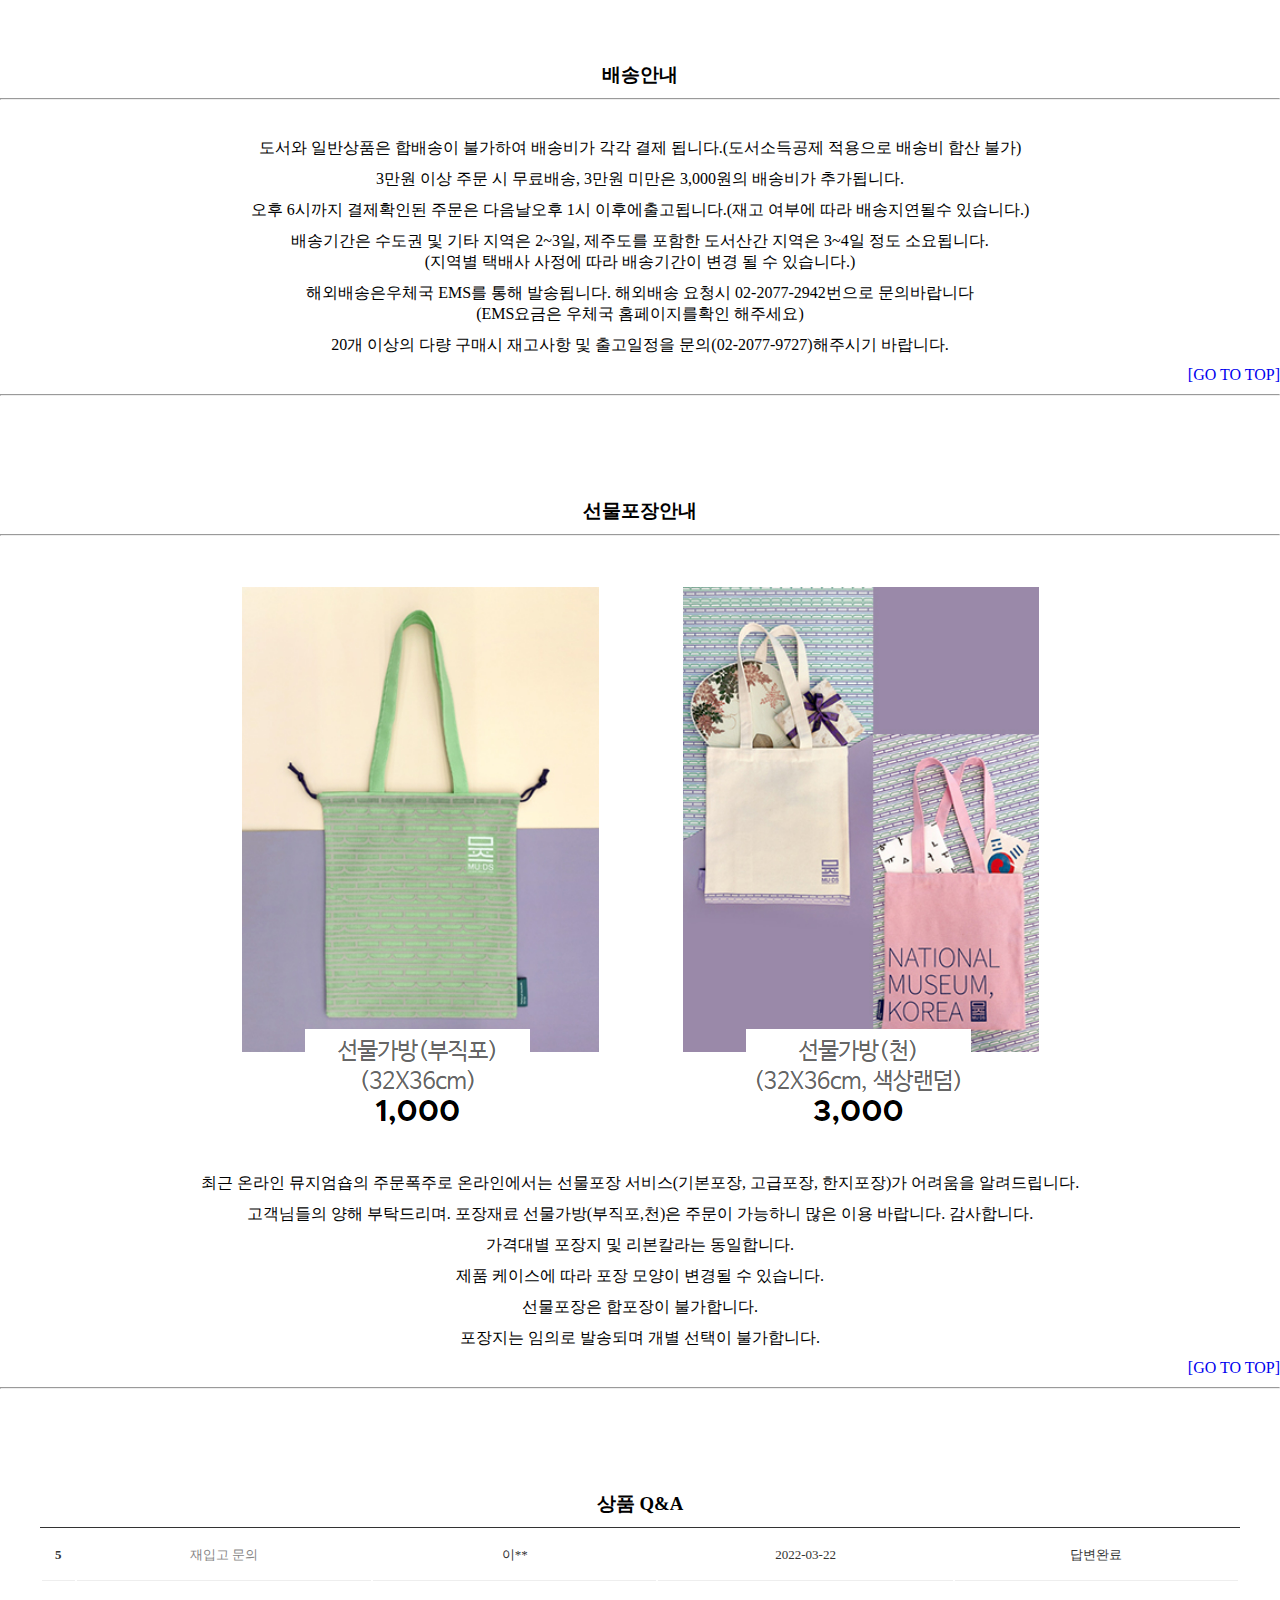
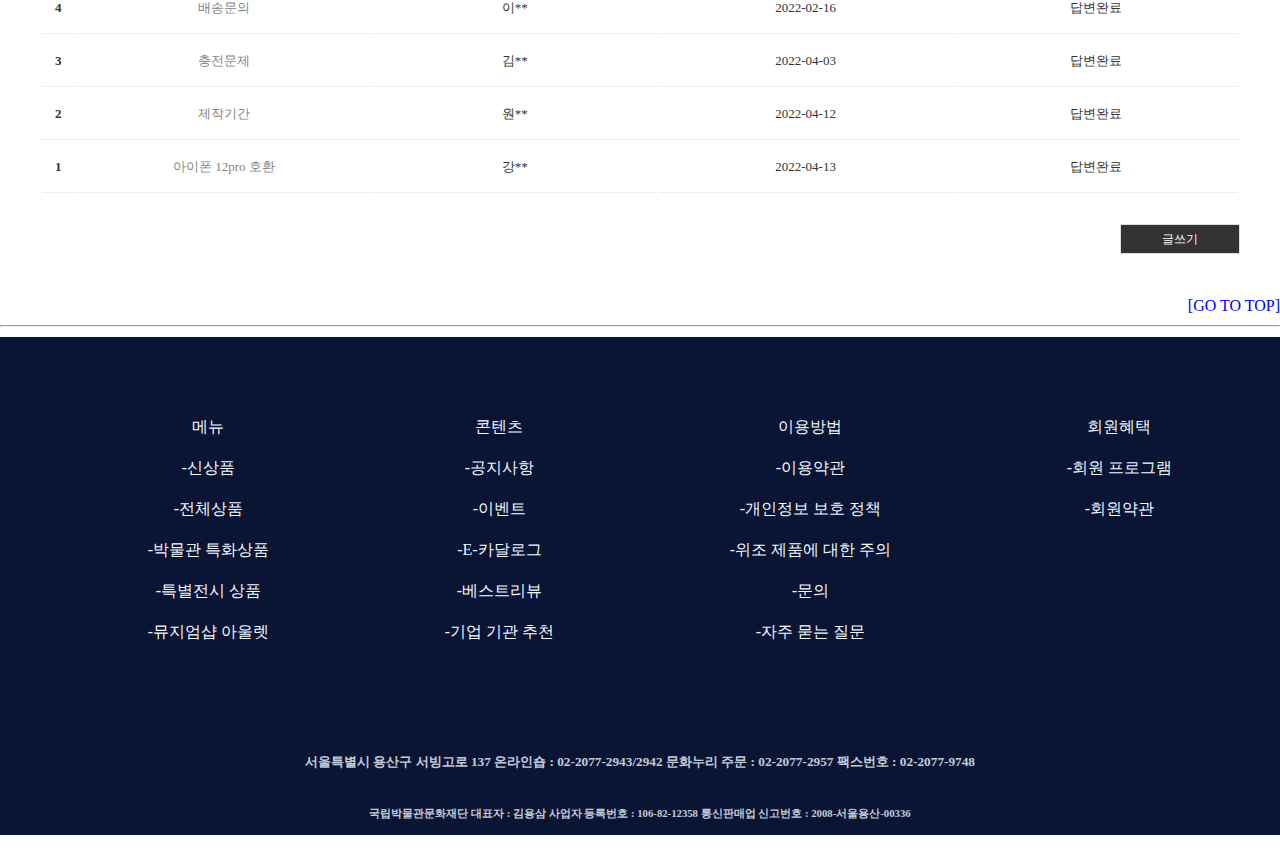
==== commit 8e1a35e6: "commit" ====
--- a/sub.html
+++ b/sub.html
@@ -9,43 +9,8 @@
 
     <link rel="stylesheet" href="css/common.css">
     <link rel="stylesheet" href="css/sub.css">
-
+    
     <script src="https://ajax.aspnetcdn.com/ajax/jQuery/jquery-3.6.0.min.js"></script>
-
-    <script>
-        $(function () {
-            $('a:nth-of-type(1)').click(function () {
-                $('#f1').fadeIn();
-                $('#f2').hide();
-                $('#f3').hide();
-                $('#f4').hide();
-            });
-
-            $('a:nth-of-type(2)').click(function () {
-                $('#f2').fadeIn();
-                $('#f1').hide();
-                $('#f3').hide();
-                $('#f4').hide();
-            });
-
-            $('a:nth-of-type(3)').click(function () {
-                $('#f3').fadeIn();
-                $('#f2').hide();
-                $('#f1').hide();
-                $('#f4').hide();
-            });
-
-            $('a:nth-of-type(4)').click(function () {
-                $('#f4').fadeIn();
-                $('#f2').hide();
-                $('#f3').hide();
-                $('#f1').hide();
-            });
-
-
-        });
-    </script>
-
 
 </head>
 
@@ -59,7 +24,7 @@
                 <img src="img/local.jpg" alt="">
             </div>
 
-            <div class="logo"><img src="img/logo.jpg" alt=""></div>
+            <div class="logo"><a href="index.html"><img src="img/logo.jpg" alt=""></a></div>
 
             <div class="log">
                 <img src="img/login.jpg" alt=""><span>LOG</span>
@@ -100,8 +65,9 @@
                 <a href="#f4"><img src="img/m4.jpg" alt=""></a>
             </div>
         </div>
+
         <div id="mtext">
-            
+            <br>
             <hr>
             <h1>자개소반 무선충전기</h1> <br>
             <table class="table">
@@ -113,15 +79,21 @@
                     <td> 케이스 크기</td>
                     <td> 145 x 145 x 115mm</td>
                 </tr>
-                
-                <tr>
-                <td>상품 소재</td> <td>천연자개, ABS 외 </td> </tr>
-    
-                <tr>
-               <td> 상품 구성</td> <td> 자개소반 무선충전기, 충전 연결선, 설명서</td></tr>
-               
-                <tr>
-              <td colspan="2"> 케이스(충전 어댑터는 포함되어있지 않습니다)</td></tr>
+            
+                <tr>
+                    <td>상품 소재</td>
+                    <td>천연자개, ABS 외</td>
+                </tr>
+            
+                <tr>
+                    <td>상품 구성</td>
+                    <td>자개소반 무선충전기, 충전 연결선, 설명서</td>
+                </tr>
+            
+                <tr>
+                    <td >케이스</td>
+                    <td>(충전 어댑터는 포함되어있지 않습니다)</td>
+                </tr>
             </table>
             
             <table class="table">
@@ -154,8 +126,7 @@
                     <td>선택</td>
                     <td>
                         <form>
-                            <select name="select1" id="option">
-                                <div id="option">
+                            <select name="select1">
                                     <option value="0">선택옵션</option>
                                     <option value="1">연잎반</option>
                                     <option value="2">천도반</option>
@@ -167,12 +138,7 @@
                                 <option value="3">선물가방(천, 36x33cm)(+3000원)</option>
                             </select>
                         </form>
-                    </td>
-    
-                </tr> 
-     
-            </p>
-            <hr>
+            
            </table>
     
                 <div id="button">
@@ -181,16 +147,14 @@
                     <button>위시리스트</button>
                     <button>B2B주문상담</button>
                 </div>
-            
-    
-            </div>
-    
-        </div>
-    </div>
+                <hr>
+            </div>
+        </div>
+    
 
     <div id="menu">
         <ul>
-            <li><a class="" href="#content1"> 상품설명</a></li>
+            <li><a href="#content1"> 상품설명</a></li>
             <li>|</li>
             <li><a href="#content2"> 교환 환불 AS안내</a></li>
             <li>|</li>
@@ -249,11 +213,11 @@
 
         <img src="img/1.jpg" alt="">
         <p><br>한국 문화의 향기(香氣)를 담다<br>
-            | 자개 소반 무선충전기 달반 | <br> <br>
+            | 자개 소반 무선충전기 달반 | <br><br>
             전통 호족반의 원형을 살리고,<br>
-            한국의 문화를 천년의 빛 자개로 담아<br> <br>
+            한국의 문화를 천년의 빛 자개로 담아<br><br>
             한국 고유의 디자인과 첨단 기능을 융합시킨<br>
-            소반형 무선충전기입니다.<br><br> </p>
+            소반형 무선충전기입니다.<br><br></p>
         <img src="img/box.jpg" alt="">
         <p>* 상품 패키지는 변경 될 수 있습니다*</p><br>
 
@@ -266,7 +230,7 @@
         <p></p>
 
 
-        <img src="img/las.jpg.crdownload" alt=""><br><br>
+        <img src="img/las.jpg.crdownload" alt="">
         <img src="img/last.png" alt="">
         <p><br><br>국립박물관 문화재단에서는 개인 구매 뿐 아니라, 기업 및 관공서의 대량구매도 가능합니다.<br>
             아래 번호로 연락주시면 더욱 빠른 서비스를 받아보실 수 있습니다.<br><br>
@@ -278,7 +242,7 @@
 
 
     <div>
-       <br> <br> <h3 id="content2">교환 환불 AS안내</h3>
+       <br><h3 id="content2">교환 환불 AS안내</h3>
         <hr><br>
         <ul>
             <li>상품 수령일로부터 <span>7일 이내 반품/교환이 가능</span>합니다</li>
@@ -288,11 +252,11 @@
             <li>밀봉포장, 만들기상품 등은 변심에 따른 반품/환불이 불가합니다.</li>
         </ul>
         <p style="text-align: right;"><a href="#menu">[GO TO TOP]</a></p>
-        <hr><br> <br>
+        <hr><br><br>
     </div>
 
     <div >
-        <h3 id="content3">상품리뷰</h3>
+        <br><br><h3 id="content3">상품리뷰</h3>
 
         <div class="qna">
 
@@ -342,7 +306,7 @@
 
 
     <div>
-      <br> <br> <h3 id="content4">배송안내</h3> 
+        <br><br><br><br><h3 id="content4">배송안내</h3> 
         <hr><br>
         <ul>
             <li>도서와 일반상품은 합배송이 불가하여 배송비가 각각 결제 됩니다.(도서소득공제 적용으로 배송비 합산 불가)</li>
@@ -358,7 +322,7 @@
     </div>
 
     <div>
-        <h3 id="content5">선물포장안내</h3>
+        <br><br><h3 id="content5">선물포장안내</h3>
         <hr><img src="img/pack.png" alt="">
         <ul>
             <li>최근 온라인 뮤지엄숍의 주문폭주로 온라인에서는 선물포장 서비스(기본포장, 고급포장, 한지포장)가 어려움을 알려드립니다.</li>
@@ -374,7 +338,7 @@
     </div>
 
     <div class="">
-        <h3 id="content6">상품 Q&#38;A</h3>
+        <br><br><h3 id="content6">상품 Q&#38;A</h3>
 
         <div class="qna">
             <table>
@@ -423,8 +387,6 @@
         </div>
         <p style="text-align: right;"><a href="#menu">[GO TO TOP]</a></p>
         <hr>
-
-
     </div>
 
     
--- a/css/sub.css
+++ b/css/sub.css
@@ -3,7 +3,10 @@
         ul {list-style-type: none; margin: 0; padding: 0;}
         a {text-decoration: none;}
         
+        
         #top{width: 1200px; height: auto; margin: 0 auto;}
+        #top> h1 {margin: 50px auto;}
+
         #main img{
             width: 500px; margin: 0 auto; }
         #main{width: 600px; height: 650px; display: flex; flex-direction:column; float: left;}
@@ -19,20 +22,20 @@
         #mtext{height: 700px; margin: 0 auto;}
         #mtext > p , #option> form{text-align: left;}
         #mtext  button { width:100px ; height: 30px; margin: 4px;
-            color:#fff; font-size:12px; background-color:#333; border:1px solid #ddd ;cursor: pointer;}
-        
-        
+            color:#fff; font-size:12px; background-color:#333; border:1px solid #ddd ;cursor: pointer;}     
         
         #mtext img{margin: 0px 5px -8px 10px;}
 
-        #menu{width: 100%; height: 60px; background-color:#333;}
+        #menu{width: 100%; height: 60px; background-color:#333; margin: 100px 0 auto;}
         #menu ul {width: 1200px; margin: 0 auto; padding: 10px ; overflow: hidden; }
         #menu  li {text-align: center; float: left;color:aliceblue;}
         #menu li a {display: block; color:aliceblue;  padding: 0px 10px;  margin: 0 20px 0px 10px; text-align: center;}
+        .pro {margin: 100px;}
 
-        .box{background-color: rgb(235, 235, 235); width: 800px; height: 590px;}
+
+        .box{background-color: rgb(235, 235, 235); width: 800px; height: 590px; margin:  0 auto;}
         #box1{ width: 800px; height: 250px; margin: 15px auto;}
-        .pro img{width: 1100px; margin: 0 auto;}
+        .pro img{width: 1100px; margin: 100px auto;}
 
         .qna table th {width:80px; border-bottom:1px solid #eee; color:#333}
         .qna table td {width:770px; border-bottom:1px solid #eee;}
